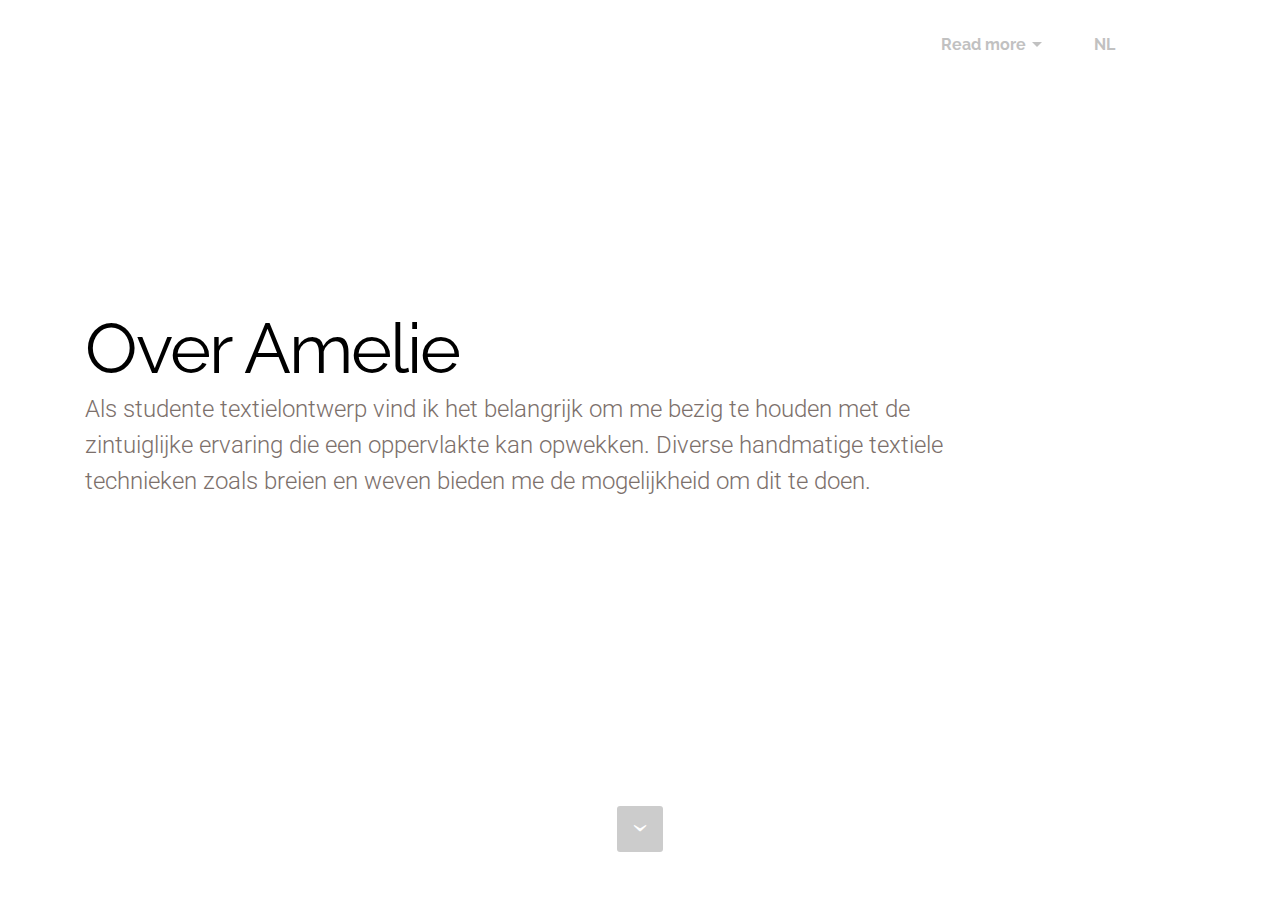
==== About Amelie.html @ ba9b8112 "create github pages" ====
<!DOCTYPE html>
<html>
<head>
  <!-- Site made with Mobirise Website Builder v3.12.1, https://mobirise.com -->
  <meta charset="UTF-8">
  <meta http-equiv="X-UA-Compatible" content="IE=edge">
  <meta name="generator" content="Mobirise v3.12.1, mobirise.com">
  <meta name="viewport" content="width=device-width, initial-scale=1">
  <link rel="shortcut icon" href="assets/images/nieuwe-zeefdr-kopie-wit.svg" type="image/x-icon">
  <meta name="description" content="">
  
  <link rel="stylesheet" href="https://fonts.googleapis.com/css?family=Lora:400,700,400italic,700italic&amp;subset=latin">
  <link rel="stylesheet" href="https://fonts.googleapis.com/css?family=Montserrat:400,700">
  <link rel="stylesheet" href="https://fonts.googleapis.com/css?family=Raleway:100,100i,200,200i,300,300i,400,400i,500,500i,600,600i,700,700i,800,800i,900,900i">
  <link rel="stylesheet" href="assets/bootstrap-material-design-font/css/material.css">
  <link rel="stylesheet" href="assets/tether/tether.min.css">
  <link rel="stylesheet" href="assets/bootstrap/css/bootstrap.min.css">
  <link rel="stylesheet" href="assets/dropdown/css/style.css">
  <link rel="stylesheet" href="assets/theme/css/style.css">
  <link rel="stylesheet" href="assets/mobirise/css/mbr-additional.css" type="text/css">
  
  
  
</head>
<body>

<!-- Google Analytics -->
<script>
  (function(i,s,o,g,r,a,m){i['GoogleAnalyticsObject']=r;i[r]=i[r]||function(){
  (i[r].q=i[r].q||[]).push(arguments)},i[r].l=1*new Date();a=s.createElement(o),
  m=s.getElementsByTagName(o)[0];a.async=1;a.src=g;m.parentNode.insertBefore(a,m)
  })(window,document,'script','https://www.google-analytics.com/analytics.js','ga');

  ga('create', 'UA-100090544-1', 'auto');
  ga('send', 'pageview');

</script>
<!-- /Google Analytics -->


<section id="menu-d">

    <nav class="navbar navbar-dropdown bg-color transparent">
        <div class="container">

            <div class="mbr-table">
                
                <div class="mbr-table-cell">

                    <button class="navbar-toggler pull-xs-right hidden-md-up" type="button" data-toggle="collapse" data-target="#exCollapsingNavbar">
                        <div class="hamburger-icon"></div>
                    </button>

                    <ul class="nav-dropdown collapse pull-xs-right nav navbar-nav navbar-toggleable-sm" id="exCollapsingNavbar"><li class="nav-item dropdown"><a class="nav-link link dropdown-toggle" href="https://mobirise.com/" aria-expanded="false" target="_blank" data-toggle="dropdown-submenu">Read more</a><div class="dropdown-menu"><a class="dropdown-item" href="index.html">Home</a><a class="dropdown-item" href="Over Amelie.html">Over Amelie<br></a><a class="dropdown-item" href="Beeldarchief.html">Beeldarchief<br></a><a class="dropdown-item" href="Borduurwerk.html">Borduurwerk<br></a><a class="dropdown-item" href="Weefsels.html">Weefsels</a><a class="dropdown-item" href="Breistructuren.html">Breistructuren</a><a class="dropdown-item" href="Schapenwol.html">Schapenwol</a><a class="dropdown-item" href="contact">Contact</a></div></li><li class="nav-item"><a class="nav-link link" href="https://amelievdb.github.io/pub" aria-expanded="false" target="_blank">NL</a></li><li class="nav-item"><a class="nav-link link" href="https://mobirise.com/" aria-expanded="false" style="display: inline !important;"></a></li></ul>
                    <button hidden="" class="navbar-toggler navbar-close" type="button" data-toggle="collapse" data-target="#exCollapsingNavbar">
                        <div class="close-icon"></div>
                    </button>

                </div>
            </div>

        </div>
    </nav>

</section>

<section class="engine"><a rel="external" href="https://mobirise.com">Mobirise Web Page Creator</a></section><section class="mbr-section mbr-section-hero mbr-section-full mbr-section-with-arrow mbr-after-navbar" id="header5-1i" style="background-color: rgb(255, 255, 255);">

    

    <div class="mbr-table-cell">

        <div class="container">
            <div class="row">
                <div class="mbr-section col-md-10">

                    <h1 class="mbr-section-title display-1"><span style="font-weight: normal;">Over Amelie</span></h1>
                    <p class="mbr-section-lead lead">Als studente textielontwerp vind ik het belangrijk om me bezig te houden met de zintuiglijke ervaring die een oppervlakte kan opwekken. Diverse handmatige textiele technieken zoals breien en weven bieden me de mogelijkheid om dit te doen.&nbsp;</p>
                    <div class="mbr-section-btn"><a class="btn btn-lg btn-primary" href="https://mobirise.com">DOWNLOAD NOW</a></div>
                </div>
            </div>
        </div>
    </div>

    <div class="mbr-arrow mbr-arrow-floating" aria-hidden="true"><a href="#next"><i class="mbr-arrow-icon"></i></a></div>

</section>


  <script src="assets/web/assets/jquery/jquery.min.js"></script>
  <script src="assets/tether/tether.min.js"></script>
  <script src="assets/bootstrap/js/bootstrap.min.js"></script>
  <script src="assets/smooth-scroll/smooth-scroll.js"></script>
  <script src="assets/dropdown/js/script.min.js"></script>
  <script src="assets/touch-swipe/jquery.touch-swipe.min.js"></script>
  <script src="assets/theme/js/script.js"></script>
  
  
</body>
</html>
---- assets/bootstrap-material-design-font/css/material.css ----
@font-face {
  font-family: 'Material-Design-Icons';
  src: url('../fonts/Material-Design-Icons.eot?3ocs8m');
  src: url('../fonts/Material-Design-Icons.eot?#iefix3ocs8m') format('embedded-opentype'), url('../fonts/Material-Design-Icons.woff?3ocs8m') format('woff'), url('../fonts/Material-Design-Icons.ttf?3ocs8m') format('truetype'), url('../fonts/Material-Design-Icons.svg?3ocs8m#Material-Design-Icons') format('svg');
  font-weight: normal;
  font-style: normal;
}
[class^="mdi-"],
[class*="mdi-"] {
  speak: none;
  display: inline-block;
  font-style: normal;
  font-variant:normal;
  font-weight:normal;
  /*font-size:24px;*/
  line-height:1;
  font-family:'Material-Design-Icons' !important;
  text-rendering: auto;
  
  -webkit-font-smoothing: antialiased;
  -moz-osx-font-smoothing: grayscale;
  -webkit-transform: translate(0, 0);
      -ms-transform: translate(0, 0);
          transform: translate(0, 0);
}
[class^="mdi-"]:before,
[class*="mdi-"]:before {
  display: inline-block;
  speak: none;
  text-decoration: inherit;
}
[class^="mdi-"].pull-left,
[class*="mdi-"].pull-left {
  margin-right: .3em;
}
[class^="mdi-"].pull-right,
[class*="mdi-"].pull-right {
  margin-left: .3em;
}
[class^="mdi-"].mdi-lg:before,
[class*="mdi-"].mdi-lg:before,
[class^="mdi-"].mdi-lg:after,
[class*="mdi-"].mdi-lg:after {
  font-size: 1.33333333em;
  line-height: 0.75em;
  vertical-align: -15%;
}
[class^="mdi-"].mdi-2x:before,
[class*="mdi-"].mdi-2x:before,
[class^="mdi-"].mdi-2x:after,
[class*="mdi-"].mdi-2x:after {
  font-size: 2em;
}
[class^="mdi-"].mdi-3x:before,
[class*="mdi-"].mdi-3x:before,
[class^="mdi-"].mdi-3x:after,
[class*="mdi-"].mdi-3x:after {
  font-size: 3em;
}
[class^="mdi-"].mdi-4x:before,
[class*="mdi-"].mdi-4x:before,
[class^="mdi-"].mdi-4x:after,
[class*="mdi-"].mdi-4x:after {
  font-size: 4em;
}
[class^="mdi-"].mdi-5x:before,
[class*="mdi-"].mdi-5x:before,
[class^="mdi-"].mdi-5x:after,
[class*="mdi-"].mdi-5x:after {
  font-size: 5em;
}
[class^="mdi-device-signal-cellular-"]:after,
[class^="mdi-device-battery-"]:after,
[class^="mdi-device-battery-charging-"]:after,
[class^="mdi-device-signal-cellular-connected-no-internet-"]:after,
[class^="mdi-device-signal-wifi-"]:after,
[class^="mdi-device-signal-wifi-statusbar-not-connected"]:after,
.mdi-device-network-wifi:after {
  opacity: .3;
  position: absolute;
  left: 0;
  top: 0;
  z-index: 1;
  display: inline-block;
  speak: none;
  text-decoration: inherit;
}
[class^="mdi-device-signal-cellular-"]:after {
  content: "\e758";
}
[class^="mdi-device-battery-"]:after {
  content: "\e735";
}
[class^="mdi-device-battery-charging-"]:after {
  content: "\e733";
}
[class^="mdi-device-signal-cellular-connected-no-internet-"]:after {
  content: "\e75d";
}
[class^="mdi-device-signal-wifi-"]:after,
.mdi-device-network-wifi:after {
  content: "\e765";
}
[class^="mdi-device-signal-wifi-statusbasr-not-connected"]:after {
  content: "\e8f7";
}
.mdi-device-signal-cellular-off:after,
.mdi-device-signal-cellular-null:after,
.mdi-device-signal-cellular-no-sim:after,
.mdi-device-signal-wifi-off:after,
.mdi-device-signal-wifi-4-bar:after,
.mdi-device-signal-cellular-4-bar:after,
.mdi-device-battery-alert:after,
.mdi-device-signal-cellular-connected-no-internet-4-bar:after,
.mdi-device-battery-std:after,
.mdi-device-battery-full .mdi-device-battery-unknown:after {
  content: "";
}
.mdi-fw {
  width: 1.28571429em;
  text-align: center;
}
.mdi-ul {
  padding-left: 0;
  margin-left: 2.14285714em;
  list-style-type: none;
}
.mdi-ul > li {
  position: relative;
}
.mdi-li {
  position: absolute;
  left: -2.14285714em;
  width: 2.14285714em;
  top: 0.14285714em;
  text-align: center;
}
.mdi-li.mdi-lg {
  left: -1.85714286em;
}
.mdi-border {
  padding: .2em .25em .15em;
  border: solid 0.08em #eeeeee;
  border-radius: .1em;
}
.mdi-spin {
  -webkit-animation: mdi-spin 2s infinite linear;
  animation: mdi-spin 2s infinite linear;
  -webkit-transform-origin: 50% 50%;
  -ms-transform-origin: 50% 50%;
      transform-origin: 50% 50%;
}
.mdi-pulse {
  -webkit-animation: mdi-spin 1s steps(8) infinite;
  animation: mdi-spin 1s steps(8) infinite;
  -webkit-transform-origin: 50% 50%;
  -ms-transform-origin: 50% 50%;
      transform-origin: 50% 50%;
}
@-webkit-keyframes mdi-spin {
  0% {
    -webkit-transform: rotate(0deg);
    transform: rotate(0deg);
  }
  100% {
    -webkit-transform: rotate(359deg);
    transform: rotate(359deg);
  }
}
@keyframes mdi-spin {
  0% {
    -webkit-transform: rotate(0deg);
    transform: rotate(0deg);
  }
  100% {
    -webkit-transform: rotate(359deg);
    transform: rotate(359deg);
  }
}
.mdi-rotate-90 {
  filter: progid:DXImageTransform.Microsoft.BasicImage(rotation=1);
  -webkit-transform: rotate(90deg);
  -ms-transform: rotate(90deg);
  transform: rotate(90deg);
}
.mdi-rotate-180 {
  filter: progid:DXImageTransform.Microsoft.BasicImage(rotation=2);
  -webkit-transform: rotate(180deg);
  -ms-transform: rotate(180deg);
  transform: rotate(180deg);
}
.mdi-rotate-270 {
  filter: progid:DXImageTransform.Microsoft.BasicImage(rotation=3);
  -webkit-transform: rotate(270deg);
  -ms-transform: rotate(270deg);
  transform: rotate(270deg);
}
.mdi-flip-horizontal {
  filter: progid:DXImageTransform.Microsoft.BasicImage(rotation=0, mirror=1);
  -webkit-transform: scale(-1, 1);
  -ms-transform: scale(-1, 1);
  transform: scale(-1, 1);
}
.mdi-flip-vertical {
  filter: progid:DXImageTransform.Microsoft.BasicImage(rotation=2, mirror=1);
  -webkit-transform: scale(1, -1);
  -ms-transform: scale(1, -1);
  transform: scale(1, -1);
}
:root .mdi-rotate-90,
:root .mdi-rotate-180,
:root .mdi-rotate-270,
:root .mdi-flip-horizontal,
:root .mdi-flip-vertical {
  -webkit-filter: none;
          filter: none;
}
.mdi-stack {
  position: relative;
  display: inline-block;
  width: 2em;
  height: 2em;
  line-height: 2em;
  vertical-align: middle;
}
.mdi-stack-1x,
.mdi-stack-2x {
  position: absolute;
  left: 0;
  width: 100%;
  text-align: center;
}
.mdi-stack-1x {
  line-height: inherit;
}
.mdi-stack-2x {
  font-size: 2em;
}
.mdi-inverse {
  color: #ffffff;
}
/* Start Icons */
.mdi-action-3d-rotation:before {
  content: "\e600";
}
.mdi-action-accessibility:before {
  content: "\e601";
}
.mdi-action-account-balance-wallet:before {
  content: "\e602";
}
.mdi-action-account-balance:before {
  content: "\e603";
}
.mdi-action-account-box:before {
  content: "\e604";
}
.mdi-action-account-child:before {
  content: "\e605";
}
.mdi-action-account-circle:before {
  content: "\e606";
}
.mdi-action-add-shopping-cart:before {
  content: "\e607";
}
.mdi-action-alarm-add:before {
  content: "\e608";
}
.mdi-action-alarm-off:before {
  content: "\e609";
}
.mdi-action-alarm-on:before {
  content: "\e60a";
}
.mdi-action-alarm:before {
  content: "\e60b";
}
.mdi-action-android:before {
  content: "\e60c";
}
.mdi-action-announcement:before {
  content: "\e60d";
}
.mdi-action-aspect-ratio:before {
  content: "\e60e";
}
.mdi-action-assessment:before {
  content: "\e60f";
}
.mdi-action-assignment-ind:before {
  content: "\e610";
}
.mdi-action-assignment-late:before {
  content: "\e611";
}
.mdi-action-assignment-return:before {
  content: "\e612";
}
.mdi-action-assignment-returned:before {
  content: "\e613";
}
.mdi-action-assignment-turned-in:before {
  content: "\e614";
}
.mdi-action-assignment:before {
  content: "\e615";
}
.mdi-action-autorenew:before {
  content: "\e616";
}
.mdi-action-backup:before {
  content: "\e617";
}
.mdi-action-book:before {
  content: "\e618";
}
.mdi-action-bookmark-outline:before {
  content: "\e619";
}
.mdi-action-bookmark:before {
  content: "\e61a";
}
.mdi-action-bug-report:before {
  content: "\e61b";
}
.mdi-action-cached:before {
  content: "\e61c";
}
.mdi-action-check-circle:before {
  content: "\e61d";
}
.mdi-action-class:before {
  content: "\e61e";
}
.mdi-action-credit-card:before {
  content: "\e61f";
}
.mdi-action-dashboard:before {
  content: "\e620";
}
.mdi-action-delete:before {
  content: "\e621";
}
.mdi-action-description:before {
  content: "\e622";
}
.mdi-action-dns:before {
  content: "\e623";
}
.mdi-action-done-all:before {
  content: "\e624";
}
.mdi-action-done:before {
  content: "\e625";
}
.mdi-action-event:before {
  content: "\e626";
}
.mdi-action-exit-to-app:before {
  content: "\e627";
}
.mdi-action-explore:before {
  content: "\e628";
}
.mdi-action-extension:before {
  content: "\e629";
}
.mdi-action-face-unlock:before {
  content: "\e62a";
}
.mdi-action-favorite-outline:before {
  content: "\e62b";
}
.mdi-action-favorite:before {
  content: "\e62c";
}
.mdi-action-find-in-page:before {
  content: "\e62d";
}
.mdi-action-find-replace:before {
  content: "\e62e";
}
.mdi-action-flip-to-back:before {
  content: "\e62f";
}
.mdi-action-flip-to-front:before {
  content: "\e630";
}
.mdi-action-get-app:before {
  content: "\e631";
}
.mdi-action-grade:before {
  content: "\e632";
}
.mdi-action-group-work:before {
  content: "\e633";
}
.mdi-action-help:before {
  content: "\e634";
}
.mdi-action-highlight-remove:before {
  content: "\e635";
}
.mdi-action-history:before {
  content: "\e636";
}
.mdi-action-home:before {
  content: "\e637";
}
.mdi-action-https:before {
  content: "\e638";
}
.mdi-action-info-outline:before {
  content: "\e639";
}
.mdi-action-info:before {
  content: "\e63a";
}
.mdi-action-input:before {
  content: "\e63b";
}
.mdi-action-invert-colors:before {
  content: "\e63c";
}
.mdi-action-label-outline:before {
  content: "\e63d";
}
.mdi-action-label:before {
  content: "\e63e";
}
.mdi-action-language:before {
  content: "\e63f";
}
.mdi-action-launch:before {
  content: "\e640";
}
.mdi-action-list:before {
  content: "\e641";
}
.mdi-action-lock-open:before {
  content: "\e642";
}
.mdi-action-lock-outline:before {
  content: "\e643";
}
.mdi-action-lock:before {
  content: "\e644";
}
.mdi-action-loyalty:before {
  content: "\e645";
}
.mdi-action-markunread-mailbox:before {
  content: "\e646";
}
.mdi-action-note-add:before {
  content: "\e647";
}
.mdi-action-open-in-browser:before {
  content: "\e648";
}
.mdi-action-open-in-new:before {
  content: "\e649";
}
.mdi-action-open-with:before {
  content: "\e64a";
}
.mdi-action-pageview:before {
  content: "\e64b";
}
.mdi-action-payment:before {
  content: "\e64c";
}
.mdi-action-perm-camera-mic:before {
  content: "\e64d";
}
.mdi-action-perm-contact-cal:before {
  content: "\e64e";
}
.mdi-action-perm-data-setting:before {
  content: "\e64f";
}
.mdi-action-perm-device-info:before {
  content: "\e650";
}
.mdi-action-perm-identity:before {
  content: "\e651";
}
.mdi-action-perm-media:before {
  content: "\e652";
}
.mdi-action-perm-phone-msg:before {
  content: "\e653";
}
.mdi-action-perm-scan-wifi:before {
  content: "\e654";
}
.mdi-action-picture-in-picture:before {
  content: "\e655";
}
.mdi-action-polymer:before {
  content: "\e656";
}
.mdi-action-print:before {
  content: "\e657";
}
.mdi-action-query-builder:before {
  content: "\e658";
}
.mdi-action-question-answer:before {
  content: "\e659";
}
.mdi-action-receipt:before {
  content: "\e65a";
}
.mdi-action-redeem:before {
  content: "\e65b";
}
.mdi-action-reorder:before {
  content: "\e65c";
}
.mdi-action-report-problem:before {
  content: "\e65d";
}
.mdi-action-restore:before {
  content: "\e65e";
}
.mdi-action-room:before {
  content: "\e65f";
}
.mdi-action-schedule:before {
  content: "\e660";
}
.mdi-action-search:before {
  content: "\e661";
}
.mdi-action-settings-applications:before {
  content: "\e662";
}
.mdi-action-settings-backup-restore:before {
  content: "\e663";
}
.mdi-action-settings-bluetooth:before {
  content: "\e664";
}
.mdi-action-settings-cell:before {
  content: "\e665";
}
.mdi-action-settings-display:before {
  content: "\e666";
}
.mdi-action-settings-ethernet:before {
  content: "\e667";
}
.mdi-action-settings-input-antenna:before {
  content: "\e668";
}
.mdi-action-settings-input-component:before {
  content: "\e669";
}
.mdi-action-settings-input-composite:before {
  content: "\e66a";
}
.mdi-action-settings-input-hdmi:before {
  content: "\e66b";
}
.mdi-action-settings-input-svideo:before {
  content: "\e66c";
}
.mdi-action-settings-overscan:before {
  content: "\e66d";
}
.mdi-action-settings-phone:before {
  content: "\e66e";
}
.mdi-action-settings-power:before {
  content: "\e66f";
}
.mdi-action-settings-remote:before {
  content: "\e670";
}
.mdi-action-settings-voice:before {
  content: "\e671";
}
.mdi-action-settings:before {
  content: "\e672";
}
.mdi-action-shop-two:before {
  content: "\e673";
}
.mdi-action-shop:before {
  content: "\e674";
}
.mdi-action-shopping-basket:before {
  content: "\e675";
}
.mdi-action-shopping-cart:before {
  content: "\e676";
}
.mdi-action-speaker-notes:before {
  content: "\e677";
}
.mdi-action-spellcheck:before {
  content: "\e678";
}
.mdi-action-star-rate:before {
  content: "\e679";
}
.mdi-action-stars:before {
  content: "\e67a";
}
.mdi-action-store:before {
  content: "\e67b";
}
.mdi-action-subject:before {
  content: "\e67c";
}
.mdi-action-supervisor-account:before {
  content: "\e67d";
}
.mdi-action-swap-horiz:before {
  content: "\e67e";
}
.mdi-action-swap-vert-circle:before {
  content: "\e67f";
}
.mdi-action-swap-vert:before {
  content: "\e680";
}
.mdi-action-system-update-tv:before {
  content: "\e681";
}
.mdi-action-tab-unselected:before {
  content: "\e682";
}
.mdi-action-tab:before {
  content: "\e683";
}
.mdi-action-theaters:before {
  content: "\e684";
}
.mdi-action-thumb-down:before {
  content: "\e685";
}
.mdi-action-thumb-up:before {
  content: "\e686";
}
.mdi-action-thumbs-up-down:before {
  content: "\e687";
}
.mdi-action-toc:before {
  content: "\e688";
}
.mdi-action-today:before {
  content: "\e689";
}
.mdi-action-track-changes:before {
  content: "\e68a";
}
.mdi-action-translate:before {
  content: "\e68b";
}
.mdi-action-trending-down:before {
  content: "\e68c";
}
.mdi-action-trending-neutral:before {
  content: "\e68d";
}
.mdi-action-trending-up:before {
  content: "\e68e";
}
.mdi-action-turned-in-not:before {
  content: "\e68f";
}
.mdi-action-turned-in:before {
  content: "\e690";
}
.mdi-action-verified-user:before {
  content: "\e691";
}
.mdi-action-view-agenda:before {
  content: "\e692";
}
.mdi-action-view-array:before {
  content: "\e693";
}
.mdi-action-view-carousel:before {
  content: "\e694";
}
.mdi-action-view-column:before {
  content: "\e695";
}
.mdi-action-view-day:before {
  content: "\e696";
}
.mdi-action-view-headline:before {
  content: "\e697";
}
.mdi-action-view-list:before {
  content: "\e698";
}
.mdi-action-view-module:before {
  content: "\e699";
}
.mdi-action-view-quilt:before {
  content: "\e69a";
}
.mdi-action-view-stream:before {
  content: "\e69b";
}
.mdi-action-view-week:before {
  content: "\e69c";
}
.mdi-action-visibility-off:before {
  content: "\e69d";
}
.mdi-action-visibility:before {
  content: "\e69e";
}
.mdi-action-wallet-giftcard:before {
  content: "\e69f";
}
.mdi-action-wallet-membership:before {
  content: "\e6a0";
}
.mdi-action-wallet-travel:before {
  content: "\e6a1";
}
.mdi-action-work:before {
  content: "\e6a2";
}
.mdi-alert-error:before {
  content: "\e6a3";
}
.mdi-alert-warning:before {
  content: "\e6a4";
}
.mdi-av-album:before {
  content: "\e6a5";
}
.mdi-av-closed-caption:before {
  content: "\e6a6";
}
.mdi-av-equalizer:before {
  content: "\e6a7";
}
.mdi-av-explicit:before {
  content: "\e6a8";
}
.mdi-av-fast-forward:before {
  content: "\e6a9";
}
.mdi-av-fast-rewind:before {
  content: "\e6aa";
}
.mdi-av-games:before {
  content: "\e6ab";
}
.mdi-av-hearing:before {
  content: "\e6ac";
}
.mdi-av-high-quality:before {
  content: "\e6ad";
}
.mdi-av-loop:before {
  content: "\e6ae";
}
.mdi-av-mic-none:before {
  content: "\e6af";
}
.mdi-av-mic-off:before {
  content: "\e6b0";
}
.mdi-av-mic:before {
  content: "\e6b1";
}
.mdi-av-movie:before {
  content: "\e6b2";
}
.mdi-av-my-library-add:before {
  content: "\e6b3";
}
.mdi-av-my-library-books:before {
  content: "\e6b4";
}
.mdi-av-my-library-music:before {
  content: "\e6b5";
}
.mdi-av-new-releases:before {
  content: "\e6b6";
}
.mdi-av-not-interested:before {
  content: "\e6b7";
}
.mdi-av-pause-circle-fill:before {
  content: "\e6b8";
}
.mdi-av-pause-circle-outline:before {
  content: "\e6b9";
}
.mdi-av-pause:before {
  content: "\e6ba";
}
.mdi-av-play-arrow:before {
  content: "\e6bb";
}
.mdi-av-play-circle-fill:before {
  content: "\e6bc";
}
.mdi-av-play-circle-outline:before {
  content: "\e6bd";
}
.mdi-av-play-shopping-bag:before {
  content: "\e6be";
}
.mdi-av-playlist-add:before {
  content: "\e6bf";
}
.mdi-av-queue-music:before {
  content: "\e6c0";
}
.mdi-av-queue:before {
  content: "\e6c1";
}
.mdi-av-radio:before {
  content: "\e6c2";
}
.mdi-av-recent-actors:before {
  content: "\e6c3";
}
.mdi-av-repeat-one:before {
  content: "\e6c4";
}
.mdi-av-repeat:before {
  content: "\e6c5";
}
.mdi-av-replay:before {
  content: "\e6c6";
}
.mdi-av-shuffle:before {
  content: "\e6c7";
}
.mdi-av-skip-next:before {
  content: "\e6c8";
}
.mdi-av-skip-previous:before {
  content: "\e6c9";
}
.mdi-av-snooze:before {
  content: "\e6ca";
}
.mdi-av-stop:before {
  content: "\e6cb";
}
.mdi-av-subtitles:before {
  content: "\e6cc";
}
.mdi-av-surround-sound:before {
  content: "\e6cd";
}
.mdi-av-timer:before {
  content: "\e6ce";
}
.mdi-av-video-collection:before {
  content: "\e6cf";
}
.mdi-av-videocam-off:before {
  content: "\e6d0";
}
.mdi-av-videocam:before {
  content: "\e6d1";
}
.mdi-av-volume-down:before {
  content: "\e6d2";
}
.mdi-av-volume-mute:before {
  content: "\e6d3";
}
.mdi-av-volume-off:before {
  content: "\e6d4";
}
.mdi-av-volume-up:before {
  content: "\e6d5";
}
.mdi-av-web:before {
  content: "\e6d6";
}
.mdi-communication-business:before {
  content: "\e6d7";
}
.mdi-communication-call-end:before {
  content: "\e6d8";
}
.mdi-communication-call-made:before {
  content: "\e6d9";
}
.mdi-communication-call-merge:before {
  content: "\e6da";
}
.mdi-communication-call-missed:before {
  content: "\e6db";
}
.mdi-communication-call-received:before {
  content: "\e6dc";
}
.mdi-communication-call-split:before {
  content: "\e6dd";
}
.mdi-communication-call:before {
  content: "\e6de";
}
.mdi-communication-chat:before {
  content: "\e6df";
}
.mdi-communication-clear-all:before {
  content: "\e6e0";
}
.mdi-communication-comment:before {
  content: "\e6e1";
}
.mdi-communication-contacts:before {
  content: "\e6e2";
}
.mdi-communication-dialer-sip:before {
  content: "\e6e3";
}
.mdi-communication-dialpad:before {
  content: "\e6e4";
}
.mdi-communication-dnd-on:before {
  content: "\e6e5";
}
.mdi-communication-email:before {
  content: "\e6e6";
}
.mdi-communication-forum:before {
  content: "\e6e7";
}
.mdi-communication-import-export:before {
  content: "\e6e8";
}
.mdi-communication-invert-colors-off:before {
  content: "\e6e9";
}
.mdi-communication-invert-colors-on:before {
  content: "\e6ea";
}
.mdi-communication-live-help:before {
  content: "\e6eb";
}
.mdi-communication-location-off:before {
  content: "\e6ec";
}
.mdi-communication-location-on:before {
  content: "\e6ed";
}
.mdi-communication-message:before {
  content: "\e6ee";
}
.mdi-communication-messenger:before {
  content: "\e6ef";
}
.mdi-communication-no-sim:before {
  content: "\e6f0";
}
.mdi-communication-phone:before {
  content: "\e6f1";
}
.mdi-communication-portable-wifi-off:before {
  content: "\e6f2";
}
.mdi-communication-quick-contacts-dialer:before {
  content: "\e6f3";
}
.mdi-communication-quick-contacts-mail:before {
  content: "\e6f4";
}
.mdi-communication-ring-volume:before {
  content: "\e6f5";
}
.mdi-communication-stay-current-landscape:before {
  content: "\e6f6";
}
.mdi-communication-stay-current-portrait:before {
  content: "\e6f7";
}
.mdi-communication-stay-primary-landscape:before {
  content: "\e6f8";
}
.mdi-communication-stay-primary-portrait:before {
  content: "\e6f9";
}
.mdi-communication-swap-calls:before {
  content: "\e6fa";
}
.mdi-communication-textsms:before {
  content: "\e6fb";
}
.mdi-communication-voicemail:before {
  content: "\e6fc";
}
.mdi-communication-vpn-key:before {
  content: "\e6fd";
}
.mdi-content-add-box:before {
  content: "\e6fe";
}
.mdi-content-add-circle-outline:before {
  content: "\e6ff";
}
.mdi-content-add-circle:before {
  content: "\e700";
}
.mdi-content-add:before {
  content: "\e701";
}
.mdi-content-archive:before {
  content: "\e702";
}
.mdi-content-backspace:before {
  content: "\e703";
}
.mdi-content-block:before {
  content: "\e704";
}
.mdi-content-clear:before {
  content: "\e705";
}
.mdi-content-content-copy:before {
  content: "\e706";
}
.mdi-content-content-cut:before {
  content: "\e707";
}
.mdi-content-content-paste:before {
  content: "\e708";
}
.mdi-content-create:before {
  content: "\e709";
}
.mdi-content-drafts:before {
  content: "\e70a";
}
.mdi-content-filter-list:before {
  content: "\e70b";
}
.mdi-content-flag:before {
  content: "\e70c";
}
.mdi-content-forward:before {
  content: "\e70d";
}
.mdi-content-gesture:before {
  content: "\e70e";
}
.mdi-content-inbox:before {
  content: "\e70f";
}
.mdi-content-link:before {
  content: "\e710";
}
.mdi-content-mail:before {
  content: "\e711";
}
.mdi-content-markunread:before {
  content: "\e712";
}
.mdi-content-redo:before {
  content: "\e713";
}
.mdi-content-remove-circle-outline:before {
  content: "\e714";
}
.mdi-content-remove-circle:before {
  content: "\e715";
}
.mdi-content-remove:before {
  content: "\e716";
}
.mdi-content-reply-all:before {
  content: "\e717";
}
.mdi-content-reply:before {
  content: "\e718";
}
.mdi-content-report:before {
  content: "\e719";
}
.mdi-content-save:before {
  content: "\e71a";
}
.mdi-content-select-all:before {
  content: "\e71b";
}
.mdi-content-send:before {
  content: "\e71c";
}
.mdi-content-sort:before {
  content: "\e71d";
}
.mdi-content-text-format:before {
  content: "\e71e";
}
.mdi-content-undo:before {
  content: "\e71f";
}
.mdi-editor-attach-file:before {
  content: "\e776";
}
.mdi-editor-attach-money:before {
  content: "\e777";
}
.mdi-editor-border-all:before {
  content: "\e778";
}
.mdi-editor-border-bottom:before {
  content: "\e779";
}
.mdi-editor-border-clear:before {
  content: "\e77a";
}
.mdi-editor-border-color:before {
  content: "\e77b";
}
.mdi-editor-border-horizontal:before {
  content: "\e77c";
}
.mdi-editor-border-inner:before {
  content: "\e77d";
}
.mdi-editor-border-left:before {
  content: "\e77e";
}
.mdi-editor-border-outer:before {
  content: "\e77f";
}
.mdi-editor-border-right:before {
  content: "\e780";
}
.mdi-editor-border-style:before {
  content: "\e781";
}
.mdi-editor-border-top:before {
  content: "\e782";
}
.mdi-editor-border-vertical:before {
  content: "\e783";
}
.mdi-editor-format-align-center:before {
  content: "\e784";
}
.mdi-editor-format-align-justify:before {
  content: "\e785";
}
.mdi-editor-format-align-left:before {
  content: "\e786";
}
.mdi-editor-format-align-right:before {
  content: "\e787";
}
.mdi-editor-format-bold:before {
  content: "\e788";
}
.mdi-editor-format-clear:before {
  content: "\e789";
}
.mdi-editor-format-color-fill:before {
  content: "\e78a";
}
.mdi-editor-format-color-reset:before {
  content: "\e78b";
}
.mdi-editor-format-color-text:before {
  content: "\e78c";
}
.mdi-editor-format-indent-decrease:before {
  content: "\e78d";
}
.mdi-editor-format-indent-increase:before {
  content: "\e78e";
}
.mdi-editor-format-italic:before {
  content: "\e78f";
}
.mdi-editor-format-line-spacing:before {
  content: "\e790";
}
.mdi-editor-format-list-bulleted:before {
  content: "\e791";
}
.mdi-editor-format-list-numbered:before {
  content: "\e792";
}
.mdi-editor-format-paint:before {
  content: "\e793";
}
.mdi-editor-format-quote:before {
  content: "\e794";
}
.mdi-editor-format-size:before {
  content: "\e795";
}
.mdi-editor-format-strikethrough:before {
  content: "\e796";
}
.mdi-editor-format-textdirection-l-to-r:before {
  content: "\e797";
}
.mdi-editor-format-textdirection-r-to-l:before {
  content: "\e798";
}
.mdi-editor-format-underline:before {
  content: "\e799";
}
.mdi-editor-functions:before {
  content: "\e79a";
}
.mdi-editor-insert-chart:before {
  content: "\e79b";
}
.mdi-editor-insert-comment:before {
  content: "\e79c";
}
.mdi-editor-insert-drive-file:before {
  content: "\e79d";
}
.mdi-editor-insert-emoticon:before {
  content: "\e79e";
}
.mdi-editor-insert-invitation:before {
  content: "\e79f";
}
.mdi-editor-insert-link:before {
  content: "\e7a0";
}
.mdi-editor-insert-photo:before {
  content: "\e7a1";
}
.mdi-editor-merge-type:before {
  content: "\e7a2";
}
.mdi-editor-mode-comment:before {
  content: "\e7a3";
}
.mdi-editor-mode-edit:before {
  content: "\e7a4";
}
.mdi-editor-publish:before {
  content: "\e7a5";
}
.mdi-editor-vertical-align-bottom:before {
  content: "\e7a6";
}
.mdi-editor-vertical-align-center:before {
  content: "\e7a7";
}
.mdi-editor-vertical-align-top:before {
  content: "\e7a8";
}
.mdi-editor-wrap-text:before {
  content: "\e7a9";
}
.mdi-file-attachment:before {
  content: "\e7aa";
}
.mdi-file-cloud-circle:before {
  content: "\e7ab";
}
.mdi-file-cloud-done:before {
  content: "\e7ac";
}
.mdi-file-cloud-download:before {
  content: "\e7ad";
}
.mdi-file-cloud-off:before {
  content: "\e7ae";
}
.mdi-file-cloud-queue:before {
  content: "\e7af";
}
.mdi-file-cloud-upload:before {
  content: "\e7b0";
}
.mdi-file-cloud:before {
  content: "\e7b1";
}
.mdi-file-file-download:before {
  content: "\e7b2";
}
.mdi-file-file-upload:before {
  content: "\e7b3";
}
.mdi-file-folder-open:before {
  content: "\e7b4";
}
.mdi-file-folder-shared:before {
  content: "\e7b5";
}
.mdi-file-folder:before {
  content: "\e7b6";
}
.mdi-device-access-alarm:before {
  content: "\e720";
}
.mdi-device-access-alarms:before {
  content: "\e721";
}
.mdi-device-access-time:before {
  content: "\e722";
}
.mdi-device-add-alarm:before {
  content: "\e723";
}
.mdi-device-airplanemode-off:before {
  content: "\e724";
}
.mdi-device-airplanemode-on:before {
  content: "\e725";
}
.mdi-device-battery-20:before {
  content: "\e726";
}
.mdi-device-battery-30:before {
  content: "\e727";
}
.mdi-device-battery-50:before {
  content: "\e728";
}
.mdi-device-battery-60:before {
  content: "\e729";
}
.mdi-device-battery-80:before {
  content: "\e72a";
}
.mdi-device-battery-90:before {
  content: "\e72b";
}
.mdi-device-battery-alert:before {
  content: "\e72c";
}
.mdi-device-battery-charging-20:before {
  content: "\e72d";
}
.mdi-device-battery-charging-30:before {
  content: "\e72e";
}
.mdi-device-battery-charging-50:before {
  content: "\e72f";
}
.mdi-device-battery-charging-60:before {
  content: "\e730";
}
.mdi-device-battery-charging-80:before {
  content: "\e731";
}
.mdi-device-battery-charging-90:before {
  content: "\e732";
}
.mdi-device-battery-charging-full:before {
  content: "\e733";
}
.mdi-device-battery-full:before {
  content: "\e734";
}
.mdi-device-battery-std:before {
  content: "\e735";
}
.mdi-device-battery-unknown:before {
  content: "\e736";
}
.mdi-device-bluetooth-connected:before {
  content: "\e737";
}
.mdi-device-bluetooth-disabled:before {
  content: "\e738";
}
.mdi-device-bluetooth-searching:before {
  content: "\e739";
}
.mdi-device-bluetooth:before {
  content: "\e73a";
}
.mdi-device-brightness-auto:before {
  content: "\e73b";
}
.mdi-device-brightness-high:before {
  content: "\e73c";
}
.mdi-device-brightness-low:before {
  content: "\e73d";
}
.mdi-device-brightness-medium:before {
  content: "\e73e";
}
.mdi-device-data-usage:before {
  content: "\e73f";
}
.mdi-device-developer-mode:before {
  content: "\e740";
}
.mdi-device-devices:before {
  content: "\e741";
}
.mdi-device-dvr:before {
  content: "\e742";
}
.mdi-device-gps-fixed:before {
  content: "\e743";
}
.mdi-device-gps-not-fixed:before {
  content: "\e744";
}
.mdi-device-gps-off:before {
  content: "\e745";
}
.mdi-device-location-disabled:before {
  content: "\e746";
}
.mdi-device-location-searching:before {
  content: "\e747";
}
.mdi-device-multitrack-audio:before {
  content: "\e748";
}
.mdi-device-network-cell:before {
  content: "\e749";
}
.mdi-device-network-wifi:before {
  content: "\e74a";
}
.mdi-device-nfc:before {
  content: "\e74b";
}
.mdi-device-now-wallpaper:before {
  content: "\e74c";
}
.mdi-device-now-widgets:before {
  content: "\e74d";
}
.mdi-device-screen-lock-landscape:before {
  content: "\e74e";
}
.mdi-device-screen-lock-portrait:before {
  content: "\e74f";
}
.mdi-device-screen-lock-rotation:before {
  content: "\e750";
}
.mdi-device-screen-rotation:before {
  content: "\e751";
}
.mdi-device-sd-storage:before {
  content: "\e752";
}
.mdi-device-settings-system-daydream:before {
  content: "\e753";
}
.mdi-device-signal-cellular-0-bar:before {
  content: "\e754";
}
.mdi-device-signal-cellular-1-bar:before {
  content: "\e755";
}
.mdi-device-signal-cellular-2-bar:before {
  content: "\e756";
}
.mdi-device-signal-cellular-3-bar:before {
  content: "\e757";
}
.mdi-device-signal-cellular-4-bar:before {
  content: "\e758";
}
.mdi-signal-wifi-statusbar-connected-no-internet-after:before {
  content: "\e8f6";
}
.mdi-device-signal-cellular-connected-no-internet-0-bar:before {
  content: "\e759";
}
.mdi-device-signal-cellular-connected-no-internet-1-bar:before {
  content: "\e75a";
}
.mdi-device-signal-cellular-connected-no-internet-2-bar:before {
  content: "\e75b";
}
.mdi-device-signal-cellular-connected-no-internet-3-bar:before {
  content: "\e75c";
}
.mdi-device-signal-cellular-connected-no-internet-4-bar:before {
  content: "\e75d";
}
.mdi-device-signal-cellular-no-sim:before {
  content: "\e75e";
}
.mdi-device-signal-cellular-null:before {
  content: "\e75f";
}
.mdi-device-signal-cellular-off:before {
  content: "\e760";
}
.mdi-device-signal-wifi-0-bar:before {
  content: "\e761";
}
.mdi-device-signal-wifi-1-bar:before {
  content: "\e762";
}
.mdi-device-signal-wifi-2-bar:before {
  content: "\e763";
}
.mdi-device-signal-wifi-3-bar:before {
  content: "\e764";
}
.mdi-device-signal-wifi-4-bar:before {
  content: "\e765";
}
.mdi-device-signal-wifi-off:before {
  content: "\e766";
}
.mdi-device-signal-wifi-statusbar-1-bar:before {
  content: "\e767";
}
.mdi-device-signal-wifi-statusbar-2-bar:before {
  content: "\e768";
}
.mdi-device-signal-wifi-statusbar-3-bar:before {
  content: "\e769";
}
.mdi-device-signal-wifi-statusbar-4-bar:before {
  content: "\e76a";
}
.mdi-device-signal-wifi-statusbar-connected-no-internet-:before {
  content: "\e76b";
}
.mdi-device-signal-wifi-statusbar-connected-no-internet:before {
  content: "\e76f";
}
.mdi-device-signal-wifi-statusbar-connected-no-internet-2:before {
  content: "\e76c";
}
.mdi-device-signal-wifi-statusbar-connected-no-internet-3:before {
  content: "\e76d";
}
.mdi-device-signal-wifi-statusbar-connected-no-internet-4:before {
  content: "\e76e";
}
.mdi-signal-wifi-statusbar-not-connected-after:before {
  content: "\e8f7";
}
.mdi-device-signal-wifi-statusbar-not-connected:before {
  content: "\e770";
}
.mdi-device-signal-wifi-statusbar-null:before {
  content: "\e771";
}
.mdi-device-storage:before {
  content: "\e772";
}
.mdi-device-usb:before {
  content: "\e773";
}
.mdi-device-wifi-lock:before {
  content: "\e774";
}
.mdi-device-wifi-tethering:before {
  content: "\e775";
}
.mdi-hardware-cast-connected:before {
  content: "\e7b7";
}
.mdi-hardware-cast:before {
  content: "\e7b8";
}
.mdi-hardware-computer:before {
  content: "\e7b9";
}
.mdi-hardware-desktop-mac:before {
  content: "\e7ba";
}
.mdi-hardware-desktop-windows:before {
  content: "\e7bb";
}
.mdi-hardware-dock:before {
  content: "\e7bc";
}
.mdi-hardware-gamepad:before {
  content: "\e7bd";
}
.mdi-hardware-headset-mic:before {
  content: "\e7be";
}
.mdi-hardware-headset:before {
  content: "\e7bf";
}
.mdi-hardware-keyboard-alt:before {
  content: "\e7c0";
}
.mdi-hardware-keyboard-arrow-down:before {
  content: "\e7c1";
}
.mdi-hardware-keyboard-arrow-left:before {
  content: "\e7c2";
}
.mdi-hardware-keyboard-arrow-right:before {
  content: "\e7c3";
}
.mdi-hardware-keyboard-arrow-up:before {
  content: "\e7c4";
}
.mdi-hardware-keyboard-backspace:before {
  content: "\e7c5";
}
.mdi-hardware-keyboard-capslock:before {
  content: "\e7c6";
}
.mdi-hardware-keyboard-control:before {
  content: "\e7c7";
}
.mdi-hardware-keyboard-hide:before {
  content: "\e7c8";
}
.mdi-hardware-keyboard-return:before {
  content: "\e7c9";
}
.mdi-hardware-keyboard-tab:before {
  content: "\e7ca";
}
.mdi-hardware-keyboard-voice:before {
  content: "\e7cb";
}
.mdi-hardware-keyboard:before {
  content: "\e7cc";
}
.mdi-hardware-laptop-chromebook:before {
  content: "\e7cd";
}
.mdi-hardware-laptop-mac:before {
  content: "\e7ce";
}
.mdi-hardware-laptop-windows:before {
  content: "\e7cf";
}
.mdi-hardware-laptop:before {
  content: "\e7d0";
}
.mdi-hardware-memory:before {
  content: "\e7d1";
}
.mdi-hardware-mouse:before {
  content: "\e7d2";
}
.mdi-hardware-phone-android:before {
  content: "\e7d3";
}
.mdi-hardware-phone-iphone:before {
  content: "\e7d4";
}
.mdi-hardware-phonelink-off:before {
  content: "\e7d5";
}
.mdi-hardware-phonelink:before {
  content: "\e7d6";
}
.mdi-hardware-security:before {
  content: "\e7d7";
}
.mdi-hardware-sim-card:before {
  content: "\e7d8";
}
.mdi-hardware-smartphone:before {
  content: "\e7d9";
}
.mdi-hardware-speaker:before {
  content: "\e7da";
}
.mdi-hardware-tablet-android:before {
  content: "\e7db";
}
.mdi-hardware-tablet-mac:before {
  content: "\e7dc";
}
.mdi-hardware-tablet:before {
  content: "\e7dd";
}
.mdi-hardware-tv:before {
  content: "\e7de";
}
.mdi-hardware-watch:before {
  content: "\e7df";
}
.mdi-image-add-to-photos:before {
  content: "\e7e0";
}
.mdi-image-adjust:before {
  content: "\e7e1";
}
.mdi-image-assistant-photo:before {
  content: "\e7e2";
}
.mdi-image-audiotrack:before {
  content: "\e7e3";
}
.mdi-image-blur-circular:before {
  content: "\e7e4";
}
.mdi-image-blur-linear:before {
  content: "\e7e5";
}
.mdi-image-blur-off:before {
  content: "\e7e6";
}
.mdi-image-blur-on:before {
  content: "\e7e7";
}
.mdi-image-brightness-1:before {
  content: "\e7e8";
}
.mdi-image-brightness-2:before {
  content: "\e7e9";
}
.mdi-image-brightness-3:before {
  content: "\e7ea";
}
.mdi-image-brightness-4:before {
  content: "\e7eb";
}
.mdi-image-brightness-5:before {
  content: "\e7ec";
}
.mdi-image-brightness-6:before {
  content: "\e7ed";
}
.mdi-image-brightness-7:before {
  content: "\e7ee";
}
.mdi-image-brush:before {
  content: "\e7ef";
}
.mdi-image-camera-alt:before {
  content: "\e7f0";
}
.mdi-image-camera-front:before {
  content: "\e7f1";
}
.mdi-image-camera-rear:before {
  content: "\e7f2";
}
.mdi-image-camera-roll:before {
  content: "\e7f3";
}
.mdi-image-camera:before {
  content: "\e7f4";
}
.mdi-image-center-focus-strong:before {
  content: "\e7f5";
}
.mdi-image-center-focus-weak:before {
  content: "\e7f6";
}
.mdi-image-collections:before {
  content: "\e7f7";
}
.mdi-image-color-lens:before {
  content: "\e7f8";
}
.mdi-image-colorize:before {
  content: "\e7f9";
}
.mdi-image-compare:before {
  content: "\e7fa";
}
.mdi-image-control-point-duplicate:before {
  content: "\e7fb";
}
.mdi-image-control-point:before {
  content: "\e7fc";
}
.mdi-image-crop-3-2:before {
  content: "\e7fd";
}
.mdi-image-crop-5-4:before {
  content: "\e7fe";
}
.mdi-image-crop-7-5:before {
  content: "\e7ff";
}
.mdi-image-crop-16-9:before {
  content: "\e800";
}
.mdi-image-crop-din:before {
  content: "\e801";
}
.mdi-image-crop-free:before {
  content: "\e802";
}
.mdi-image-crop-landscape:before {
  content: "\e803";
}
.mdi-image-crop-original:before {
  content: "\e804";
}
.mdi-image-crop-portrait:before {
  content: "\e805";
}
.mdi-image-crop-square:before {
  content: "\e806";
}
.mdi-image-crop:before {
  content: "\e807";
}
.mdi-image-dehaze:before {
  content: "\e808";
}
.mdi-image-details:before {
  content: "\e809";
}
.mdi-image-edit:before {
  content: "\e80a";
}
.mdi-image-exposure-minus-1:before {
  content: "\e80b";
}
.mdi-image-exposure-minus-2:before {
  content: "\e80c";
}
.mdi-image-exposure-plus-1:before {
  content: "\e80d";
}
.mdi-image-exposure-plus-2:before {
  content: "\e80e";
}
.mdi-image-exposure-zero:before {
  content: "\e80f";
}
.mdi-image-exposure:before {
  content: "\e810";
}
.mdi-image-filter-1:before {
  content: "\e811";
}
.mdi-image-filter-2:before {
  content: "\e812";
}
.mdi-image-filter-3:before {
  content: "\e813";
}
.mdi-image-filter-4:before {
  content: "\e814";
}
.mdi-image-filter-5:before {
  content: "\e815";
}
.mdi-image-filter-6:before {
  content: "\e816";
}
.mdi-image-filter-7:before {
  content: "\e817";
}
.mdi-image-filter-8:before {
  content: "\e818";
}
.mdi-image-filter-9-plus:before {
  content: "\e819";
}
.mdi-image-filter-9:before {
  content: "\e81a";
}
.mdi-image-filter-b-and-w:before {
  content: "\e81b";
}
.mdi-image-filter-center-focus:before {
  content: "\e81c";
}
.mdi-image-filter-drama:before {
  content: "\e81d";
}
.mdi-image-filter-frames:before {
  content: "\e81e";
}
.mdi-image-filter-hdr:before {
  content: "\e81f";
}
.mdi-image-filter-none:before {
  content: "\e820";
}
.mdi-image-filter-tilt-shift:before {
  content: "\e821";
}
.mdi-image-filter-vintage:before {
  content: "\e822";
}
.mdi-image-filter:before {
  content: "\e823";
}
.mdi-image-flare:before {
  content: "\e824";
}
.mdi-image-flash-auto:before {
  content: "\e825";
}
.mdi-image-flash-off:before {
  content: "\e826";
}
.mdi-image-flash-on:before {
  content: "\e827";
}
.mdi-image-flip:before {
  content: "\e828";
}
.mdi-image-gradient:before {
  content: "\e829";
}
.mdi-image-grain:before {
  content: "\e82a";
}
.mdi-image-grid-off:before {
  content: "\e82b";
}
.mdi-image-grid-on:before {
  content: "\e82c";
}
.mdi-image-hdr-off:before {
  content: "\e82d";
}
.mdi-image-hdr-on:before {
  content: "\e82e";
}
.mdi-image-hdr-strong:before {
  content: "\e82f";
}
.mdi-image-hdr-weak:before {
  content: "\e830";
}
.mdi-image-healing:before {
  content: "\e831";
}
.mdi-image-image-aspect-ratio:before {
  content: "\e832";
}
.mdi-image-image:before {
  content: "\e833";
}
.mdi-image-iso:before {
  content: "\e834";
}
.mdi-image-landscape:before {
  content: "\e835";
}
.mdi-image-leak-add:before {
  content: "\e836";
}
.mdi-image-leak-remove:before {
  content: "\e837";
}
.mdi-image-lens:before {
  content: "\e838";
}
.mdi-image-looks-3:before {
  content: "\e839";
}
.mdi-image-looks-4:before {
  content: "\e83a";
}
.mdi-image-looks-5:before {
  content: "\e83b";
}
.mdi-image-looks-6:before {
  content: "\e83c";
}
.mdi-image-looks-one:before {
  content: "\e83d";
}
.mdi-image-looks-two:before {
  content: "\e83e";
}
.mdi-image-looks:before {
  content: "\e83f";
}
.mdi-image-loupe:before {
  content: "\e840";
}
.mdi-image-movie-creation:before {
  content: "\e841";
}
.mdi-image-nature-people:before {
  content: "\e842";
}
.mdi-image-nature:before {
  content: "\e843";
}
.mdi-image-navigate-before:before {
  content: "\e844";
}
.mdi-image-navigate-next:before {
  content: "\e845";
}
.mdi-image-palette:before {
  content: "\e846";
}
.mdi-image-panorama-fisheye:before {
  content: "\e847";
}
.mdi-image-panorama-horizontal:before {
  content: "\e848";
}
.mdi-image-panorama-vertical:before {
  content: "\e849";
}
.mdi-image-panorama-wide-angle:before {
  content: "\e84a";
}
.mdi-image-panorama:before {
  content: "\e84b";
}
.mdi-image-photo-album:before {
  content: "\e84c";
}
.mdi-image-photo-camera:before {
  content: "\e84d";
}
.mdi-image-photo-library:before {
  content: "\e84e";
}
.mdi-image-photo:before {
  content: "\e84f";
}
.mdi-image-portrait:before {
  content: "\e850";
}
.mdi-image-remove-red-eye:before {
  content: "\e851";
}
.mdi-image-rotate-left:before {
  content: "\e852";
}
.mdi-image-rotate-right:before {
  content: "\e853";
}
.mdi-image-slideshow:before {
  content: "\e854";
}
.mdi-image-straighten:before {
  content: "\e855";
}
.mdi-image-style:before {
  content: "\e856";
}
.mdi-image-switch-camera:before {
  content: "\e857";
}
.mdi-image-switch-video:before {
  content: "\e858";
}
.mdi-image-tag-faces:before {
  content: "\e859";
}
.mdi-image-texture:before {
  content: "\e85a";
}
.mdi-image-timelapse:before {
  content: "\e85b";
}
.mdi-image-timer-3:before {
  content: "\e85c";
}
.mdi-image-timer-10:before {
  content: "\e85d";
}
.mdi-image-timer-auto:before {
  content: "\e85e";
}
.mdi-image-timer-off:before {
  content: "\e85f";
}
.mdi-image-timer:before {
  content: "\e860";
}
.mdi-image-tonality:before {
  content: "\e861";
}
.mdi-image-transform:before {
  content: "\e862";
}
.mdi-image-tune:before {
  content: "\e863";
}
.mdi-image-wb-auto:before {
  content: "\e864";
}
.mdi-image-wb-cloudy:before {
  content: "\e865";
}
.mdi-image-wb-incandescent:before {
  content: "\e866";
}
.mdi-image-wb-irradescent:before {
  content: "\e867";
}
.mdi-image-wb-sunny:before {
  content: "\e868";
}
.mdi-maps-beenhere:before {
  content: "\e869";
}
.mdi-maps-directions-bike:before {
  content: "\e86a";
}
.mdi-maps-directions-bus:before {
  content: "\e86b";
}
.mdi-maps-directions-car:before {
  content: "\e86c";
}
.mdi-maps-directions-ferry:before {
  content: "\e86d";
}
.mdi-maps-directions-subway:before {
  content: "\e86e";
}
.mdi-maps-directions-train:before {
  content: "\e86f";
}
.mdi-maps-directions-transit:before {
  content: "\e870";
}
.mdi-maps-directions-walk:before {
  content: "\e871";
}
.mdi-maps-directions:before {
  content: "\e872";
}
.mdi-maps-flight:before {
  content: "\e873";
}
.mdi-maps-hotel:before {
  content: "\e874";
}
.mdi-maps-layers-clear:before {
  content: "\e875";
}
.mdi-maps-layers:before {
  content: "\e876";
}
.mdi-maps-local-airport:before {
  content: "\e877";
}
.mdi-maps-local-atm:before {
  content: "\e878";
}
.mdi-maps-local-attraction:before {
  content: "\e879";
}
.mdi-maps-local-bar:before {
  content: "\e87a";
}
.mdi-maps-local-cafe:before {
  content: "\e87b";
}
.mdi-maps-local-car-wash:before {
  content: "\e87c";
}
.mdi-maps-local-convenience-store:before {
  content: "\e87d";
}
.mdi-maps-local-drink:before {
  content: "\e87e";
}
.mdi-maps-local-florist:before {
  content: "\e87f";
}
.mdi-maps-local-gas-station:before {
  content: "\e880";
}
.mdi-maps-local-grocery-store:before {
  content: "\e881";
}
.mdi-maps-local-hospital:before {
  content: "\e882";
}
.mdi-maps-local-hotel:before {
  content: "\e883";
}
.mdi-maps-local-laundry-service:before {
  content: "\e884";
}
.mdi-maps-local-library:before {
  content: "\e885";
}
.mdi-maps-local-mall:before {
  content: "\e886";
}
.mdi-maps-local-movies:before {
  content: "\e887";
}
.mdi-maps-local-offer:before {
  content: "\e888";
}
.mdi-maps-local-parking:before {
  content: "\e889";
}
.mdi-maps-local-pharmacy:before {
  content: "\e88a";
}
.mdi-maps-local-phone:before {
  content: "\e88b";
}
.mdi-maps-local-pizza:before {
  content: "\e88c";
}
.mdi-maps-local-play:before {
  content: "\e88d";
}
.mdi-maps-local-post-office:before {
  content: "\e88e";
}
.mdi-maps-local-print-shop:before {
  content: "\e88f";
}
.mdi-maps-local-restaurant:before {
  content: "\e890";
}
.mdi-maps-local-see:before {
  content: "\e891";
}
.mdi-maps-local-shipping:before {
  content: "\e892";
}
.mdi-maps-local-taxi:before {
  content: "\e893";
}
.mdi-maps-location-history:before {
  content: "\e894";
}
.mdi-maps-map:before {
  content: "\e895";
}
.mdi-maps-my-location:before {
  content: "\e896";
}
.mdi-maps-navigation:before {
  content: "\e897";
}
.mdi-maps-pin-drop:before {
  content: "\e898";
}
.mdi-maps-place:before {
  content: "\e899";
}
.mdi-maps-rate-review:before {
  content: "\e89a";
}
.mdi-maps-restaurant-menu:before {
  content: "\e89b";
}
.mdi-maps-satellite:before {
  content: "\e89c";
}
.mdi-maps-store-mall-directory:before {
  content: "\e89d";
}
.mdi-maps-terrain:before {
  content: "\e89e";
}
.mdi-maps-traffic:before {
  content: "\e89f";
}
.mdi-navigation-apps:before {
  content: "\e8a0";
}
.mdi-navigation-arrow-back:before {
  content: "\e8a1";
}
.mdi-navigation-arrow-drop-down-circle:before {
  content: "\e8a2";
}
.mdi-navigation-arrow-drop-down:before {
  content: "\e8a3";
}
.mdi-navigation-arrow-drop-up:before {
  content: "\e8a4";
}
.mdi-navigation-arrow-forward:before {
  content: "\e8a5";
}
.mdi-navigation-cancel:before {
  content: "\e8a6";
}
.mdi-navigation-check:before {
  content: "\e8a7";
}
.mdi-navigation-chevron-left:before {
  content: "\e8a8";
}
.mdi-navigation-chevron-right:before {
  content: "\e8a9";
}
.mdi-navigation-close:before {
  content: "\e8aa";
}
.mdi-navigation-expand-less:before {
  content: "\e8ab";
}
.mdi-navigation-expand-more:before {
  content: "\e8ac";
}
.mdi-navigation-fullscreen-exit:before {
  content: "\e8ad";
}
.mdi-navigation-fullscreen:before {
  content: "\e8ae";
}
.mdi-navigation-menu:before {
  content: "\e8af";
}
.mdi-navigation-more-horiz:before {
  content: "\e8b0";
}
.mdi-navigation-more-vert:before {
  content: "\e8b1";
}
.mdi-navigation-refresh:before {
  content: "\e8b2";
}
.mdi-navigation-unfold-less:before {
  content: "\e8b3";
}
.mdi-navigation-unfold-more:before {
  content: "\e8b4";
}
.mdi-notification-adb:before {
  content: "\e8b5";
}
.mdi-notification-bluetooth-audio:before {
  content: "\e8b6";
}
.mdi-notification-disc-full:before {
  content: "\e8b7";
}
.mdi-notification-dnd-forwardslash:before {
  content: "\e8b8";
}
.mdi-notification-do-not-disturb:before {
  content: "\e8b9";
}
.mdi-notification-drive-eta:before {
  content: "\e8ba";
}
.mdi-notification-event-available:before {
  content: "\e8bb";
}
.mdi-notification-event-busy:before {
  content: "\e8bc";
}
.mdi-notification-event-note:before {
  content: "\e8bd";
}
.mdi-notification-folder-special:before {
  content: "\e8be";
}
.mdi-notification-mms:before {
  content: "\e8bf";
}
.mdi-notification-more:before {
  content: "\e8c0";
}
.mdi-notification-network-locked:before {
  content: "\e8c1";
}
.mdi-notification-phone-bluetooth-speaker:before {
  content: "\e8c2";
}
.mdi-notification-phone-forwarded:before {
  content: "\e8c3";
}
.mdi-notification-phone-in-talk:before {
  content: "\e8c4";
}
.mdi-notification-phone-locked:before {
  content: "\e8c5";
}
.mdi-notification-phone-missed:before {
  content: "\e8c6";
}
.mdi-notification-phone-paused:before {
  content: "\e8c7";
}
.mdi-notification-play-download:before {
  content: "\e8c8";
}
.mdi-notification-play-install:before {
  content: "\e8c9";
}
.mdi-notification-sd-card:before {
  content: "\e8ca";
}
.mdi-notification-sim-card-alert:before {
  content: "\e8cb";
}
.mdi-notification-sms-failed:before {
  content: "\e8cc";
}
.mdi-notification-sms:before {
  content: "\e8cd";
}
.mdi-notification-sync-disabled:before {
  content: "\e8ce";
}
.mdi-notification-sync-problem:before {
  content: "\e8cf";
}
.mdi-notification-sync:before {
  content: "\e8d0";
}
.mdi-notification-system-update:before {
  content: "\e8d1";
}
.mdi-notification-tap-and-play:before {
  content: "\e8d2";
}
.mdi-notification-time-to-leave:before {
  content: "\e8d3";
}
.mdi-notification-vibration:before {
  content: "\e8d4";
}
.mdi-notification-voice-chat:before {
  content: "\e8d5";
}
.mdi-notification-vpn-lock:before {
  content: "\e8d6";
}
.mdi-social-cake:before {
  content: "\e8d7";
}
.mdi-social-domain:before {
  content: "\e8d8";
}
.mdi-social-group-add:before {
  content: "\e8d9";
}
.mdi-social-group:before {
  content: "\e8da";
}
.mdi-social-location-city:before {
  content: "\e8db";
}
.mdi-social-mood:before {
  content: "\e8dc";
}
.mdi-social-notifications-none:before {
  content: "\e8dd";
}
.mdi-social-notifications-off:before {
  content: "\e8de";
}
.mdi-social-notifications-on:before {
  content: "\e8df";
}
.mdi-social-notifications-paused:before {
  content: "\e8e0";
}
.mdi-social-notifications:before {
  content: "\e8e1";
}
.mdi-social-pages:before {
  content: "\e8e2";
}
.mdi-social-party-mode:before {
  content: "\e8e3";
}
.mdi-social-people-outline:before {
  content: "\e8e4";
}
.mdi-social-people:before {
  content: "\e8e5";
}
.mdi-social-person-add:before {
  content: "\e8e6";
}
.mdi-social-person-outline:before {
  content: "\e8e7";
}
.mdi-social-person:before {
  content: "\e8e8";
}
.mdi-social-plus-one:before {
  content: "\e8e9";
}
.mdi-social-poll:before {
  content: "\e8ea";
}
.mdi-social-public:before {
  content: "\e8eb";
}
.mdi-social-school:before {
  content: "\e8ec";
}
.mdi-social-share:before {
  content: "\e8ed";
}
.mdi-social-whatshot:before {
  content: "\e8ee";
}
.mdi-toggle-check-box-outline-blank:before {
  content: "\e8ef";
}
.mdi-toggle-check-box:before {
  content: "\e8f0";
}
.mdi-toggle-radio-button-off:before {
  content: "\e8f1";
}
.mdi-toggle-radio-button-on:before {
  content: "\e8f2";
}
.mdi-toggle-star-half:before {
  content: "\e8f3";
}
.mdi-toggle-star-outline:before {
  content: "\e8f4";
}
.mdi-toggle-star:before {
  content: "\e8f5";
}
---- assets/dropdown/css/style.css ----
.navbar-dropdown {
  left: 0;
  padding: 0;
  position: absolute;
  right: 0;
  top: 0;
  transition: all 0.45s ease;
  z-index: 1030; }
  .navbar-dropdown .navbar-brand {
    float: none;
    font-size: 0;
    padding: 1.25rem 0;
    position: relative;
    transition: padding 0.25s ease;
    white-space: nowrap; }
    .navbar-dropdown .navbar-brand::before {
      content: "";
      display: inline-block;
      height: 100%;
      vertical-align: middle; }
  .navbar-dropdown .navbar-logo,
  .navbar-dropdown .navbar-caption {
    display: inline-block;
    vertical-align: middle; }
  .navbar-dropdown .navbar-logo {
    margin-right: 0.8rem;
    transition: margin 0.3s ease-in-out; }
    .navbar-dropdown .navbar-logo img {
      height: 3.125rem;
      transition: all 0.3s ease-in-out; }
  .navbar-dropdown .mbr-table-cell {
    height: 5.625rem; }
  .navbar-dropdown .navbar-caption {
    font-family: "Montserrat";
    font-size: 1rem;
    font-weight: 700;
    white-space: normal; }
    .navbar-dropdown .navbar-caption, .navbar-dropdown .navbar-caption:hover {
      color: inherit;
      text-decoration: none; }
  .navbar-dropdown.navbar-fixed-top {
    position: fixed; }
  .navbar-dropdown.bg-color.transparent {
    background: none !important; }
  .navbar-dropdown.navbar-short .navbar-brand {
    padding: 0.625rem 0; }
  .navbar-dropdown.navbar-short .navbar-logo {
    margin-right: 0.5rem; }
    .navbar-dropdown.navbar-short .navbar-logo img {
      height: 2.375rem; }
  .navbar-dropdown.navbar-short .mbr-table-cell {
    height: 3.625rem; }
  .navbar-dropdown .navbar-close {
    left: 0.6875rem;
    position: fixed;
    top: 0.75rem;
    z-index: 1000; }
  .navbar-dropdown.opened {
    background: none !important; }
    .navbar-dropdown.opened .navbar-brand,
    .navbar-dropdown.opened .navbar-toggler {
      display: none; }
  .navbar-dropdown .hamburger-icon {
    content: "";
    width: 16px;
    -webkit-box-shadow: 0 -6px 0 1px,0 0 0 1px,0 6px 0 1px;
    -moz-box-shadow: 0 -6px 0 1px,0 0 0 1px,0 6px 0 1px;
    box-shadow: 0 -6px 0 1px,0 0 0 1px,0 6px 0 1px; }
  .navbar-dropdown .close-icon {
    position: relative;
    width: 21px;
    height: 21px;
    overflow: hidden; }
    .navbar-dropdown .close-icon::before, .navbar-dropdown .close-icon::after {
      content: '';
      position: absolute;
      height: 2px;
      width: 100%;
      top: 50%;
      left: 0;
      margin-top: -1px; }
    .navbar-dropdown .close-icon::before {
      transform: rotate(45deg);
      -ms-transform: rotate(45deg);
      -webkit-transform: rotate(45deg); }
    .navbar-dropdown .close-icon::after {
      transform: rotate(-45deg);
      -ms-transform: rotate(-45deg);
      -webkit-transform: rotate(-45deg); }

.dropdown-menu .dropdown-toggle[data-toggle="dropdown-submenu"]::after {
  border-bottom: 0.35em solid transparent;
  border-left: 0.35em solid;
  border-right: 0;
  border-top: 0.35em solid transparent;
  margin-left: 0.3rem; }

.dropdown-menu .dropdown-item:focus {
  outline: 0; }

.nav-dropdown {
  display: table !important;
  font-family: "Montserrat";
  font-size: 0.75rem;
  font-weight: 700;
  height: auto !important; }
  .nav-dropdown .nav-item {
    display: table-cell;
    float: none;
    vertical-align: middle; }
  .nav-dropdown .nav-btn {
    padding-left: 1rem; }
  .nav-dropdown .link {
    margin: 1.667em;
    padding: 0;
    transition: color .2s ease-in-out; }
    .nav-dropdown .link.dropdown-toggle {
      margin-right: 2.583em; }
      .nav-dropdown .link.dropdown-toggle::after {
        margin-left: .25rem;
        border-top: 0.35em solid;
        border-right: 0.35em solid transparent;
        border-left: 0.35em solid transparent;
        border-bottom: 0; }
      .nav-dropdown .link.dropdown-toggle::after {
        display: block;
        margin-top: -0.1667em;
        position: absolute;
        right: 1.3333em;
        top: 50%; }
      .nav-dropdown .link.dropdown-toggle[aria-expanded="true"] {
        margin: 0;
        padding: 1.667em 2.583em 1.667em 1.667em; }
  .nav-dropdown .link::after,
  .nav-dropdown .dropdown-item::after {
    color: inherit; }
  .nav-dropdown .btn {
    font-size: 0.75rem;
    font-weight: 700;
    letter-spacing: 0;
    margin-bottom: 0;
    padding-left: 1.25rem;
    padding-right: 1.25rem; }
  .nav-dropdown .dropdown-menu {
    border-radius: 0;
    border: 0;
    left: 0;
    margin: 0;
    padding-bottom: 1.25rem;
    padding-top: 1.25rem; }
  .nav-dropdown .dropdown-submenu {
    left: 100%;
    margin-left: 0.125rem;
    margin-top: -1.25rem;
    top: 0; }
  .nav-dropdown .dropdown-item {
    font-size: 0.8125rem;
    font-weight: 500;
    line-height: 2;
    padding: 0.3846em 4.615em 0.3846em 1.5385em;
    position: relative;
    transition: color .2s ease-in-out, background-color .2s ease-in-out; }
    .nav-dropdown .dropdown-item::after {
      margin-top: -0.3077em;
      position: absolute;
      right: 1.1538em;
      top: 50%; }
    .nav-dropdown .dropdown-item:focus, .nav-dropdown .dropdown-item:hover {
      background: none; }

@media (max-width: 767px) {
  .nav-dropdown.navbar-toggleable-sm {
    bottom: 0;
    display: none;
    left: 0;
    overflow-x: hidden;
    position: fixed;
    top: 0;
    transform: translateX(-100%);
    -ms-transform: translateX(-100%);
    -webkit-transform: translateX(-100%);
    width: 18.75rem;
    z-index: 999; } }
.nav-dropdown.navbar-toggleable-xl {
  bottom: 0;
  display: none;
  left: 0;
  overflow-x: hidden;
  position: fixed;
  top: 0;
  transform: translateX(-100%);
  -ms-transform: translateX(-100%);
  -webkit-transform: translateX(-100%);
  width: 18.75rem;
  z-index: 999; }

.nav-dropdown-sm {
  display: block !important;
  overflow-x: hidden;
  overflow: auto;
  padding-top: 3.875rem; }
  .nav-dropdown-sm::after {
    content: "";
    display: block;
    height: 3rem;
    width: 100%; }
  .nav-dropdown-sm.collapse.in ~ .navbar-close {
    display: block !important; }
  .nav-dropdown-sm.collapsing, .nav-dropdown-sm.collapse.in {
    transform: translateX(0);
    -ms-transform: translateX(0);
    -webkit-transform: translateX(0);
    transition: all 0.25s ease-out;
    -webkit-transition: all 0.25s ease-out; }
  .nav-dropdown-sm.collapsing[aria-expanded="false"] {
    transform: translateX(-100%);
    -ms-transform: translateX(-100%);
    -webkit-transform: translateX(-100%); }
  .nav-dropdown-sm .nav-item {
    display: block;
    margin-left: 0 !important;
    padding-left: 0; }
  .nav-dropdown-sm .link,
  .nav-dropdown-sm .dropdown-item {
    border-top: 1px dotted rgba(255, 255, 255, 0.1);
    font-size: 0.8125rem;
    line-height: 1.6;
    margin: 0 !important;
    padding: 0.875rem 2.4rem 0.875rem 1.5625rem !important;
    position: relative;
    white-space: normal; }
    .nav-dropdown-sm .link:focus, .nav-dropdown-sm .link:hover,
    .nav-dropdown-sm .dropdown-item:focus,
    .nav-dropdown-sm .dropdown-item:hover {
      background: rgba(0, 0, 0, 0.2) !important; }
  .nav-dropdown-sm .nav-btn {
    position: relative;
    padding: 1.5625rem 1.5625rem 0 1.5625rem; }
    .nav-dropdown-sm .nav-btn::before {
      border-top: 1px dotted rgba(255, 255, 255, 0.1);
      content: "";
      left: 0;
      position: absolute;
      top: 0;
      width: 100%; }
    .nav-dropdown-sm .nav-btn + .nav-btn {
      padding-top: 0.625rem; }
      .nav-dropdown-sm .nav-btn + .nav-btn::before {
        display: none; }
  .nav-dropdown-sm .btn {
    padding: 0.625rem 0; }
  .nav-dropdown-sm .dropdown-toggle::after {
    position: absolute;
    right: 1.25rem;
    top: 50%;
    margin-top: -0.154em; }
  .nav-dropdown-sm .dropdown-toggle[data-toggle="dropdown-submenu"]::after {
    margin-left: .25rem;
    border-top: 0.35em solid;
    border-right: 0.35em solid transparent;
    border-left: 0.35em solid transparent;
    border-bottom: 0; }
  .nav-dropdown-sm .dropdown-toggle[data-toggle="dropdown-submenu"][aria-expanded="true"]::after {
    border-top: 0;
    border-right: 0.35em solid transparent;
    border-left: 0.35em solid transparent;
    border-bottom: 0.35em solid; }
  .nav-dropdown-sm .dropdown-menu {
    margin: 0;
    padding: 0;
    position: relative;
    top: 0;
    left: 0;
    width: 100%;
    border: 0;
    float: none;
    border-radius: 0;
    background: none; }

.is-builder .nav-dropdown.collapsing {
  transition: none !important; }

/*# sourceMappingURL=style.css.map */
---- assets/mobirise/css/mbr-additional.css ----
@import url(https://fonts.googleapis.com/css?family=Raleway:400,300,700);
@import url(https://fonts.googleapis.com/css?family=Roboto:400,300,700);
@import url(https://fonts.googleapis.com/css?family=Lato:400,300,700);










body,
input,
textarea,
.mbr-company .list-group-text {
  font-family: 'Roboto', sans-serif;
}
.mbr-footer-content li,
.mbr-footer .mbr-contacts li {
  font-family: 'Roboto', sans-serif;
}
.btn,
.alert,
h1,
h2,
h3,
h4,
h5,
h6,
.h1,
.h2,
.h3,
.h4,
.h5,
.h6,
.display-1,
.display-2,
.display-3,
.display-4,
.mbr-figure .mbr-figure-caption,
.mbr-gallery-title,
.mbr-map [data-state-details],
.mbr-price {
  font-family: 'Roboto', sans-serif;
}
.mbr-footer-content h1,
.mbr-footer .mbr-contacts h1,
.mbr-footer-content h2,
.mbr-footer .mbr-contacts h2,
.mbr-footer-content h3,
.mbr-footer .mbr-contacts h3,
.mbr-footer-content h4,
.mbr-footer .mbr-contacts h4,
.mbr-footer-content p strong,
.mbr-footer .mbr-contacts p strong,
.mbr-footer-content strong,
.mbr-footer .mbr-contacts strong {
  font-family: 'Roboto', sans-serif;
}
.btn {
  border-radius: 1.6em;
}
.mbr-subscribe .btn {
  border-radius: 1.6em !important;
}
.btn-sm,
.lead a,
.lead blockquote,
.mbr-section-subtitle,
.mbr-section-hero .mbr-section-lead,
.mbr-cards .card-subtitle,
.mbr-testimonial .card-block {
  font-family: 'Roboto', sans-serif;
  font-style: normal;
}
.mbr-author-name {
  font-family: 'Roboto', sans-serif;
}
.mbr-author-desc {
  font-family: 'Roboto', sans-serif;
  font-style: normal;
}
.mbr-plan-title {
  font-family: 'Roboto', sans-serif;
}
.mbr-plan-subtitle,
.mbr-plan-price-desc {
  font-family: 'Roboto', sans-serif;
  font-style: normal;
}
.bg-primary {
  background-color: #ffffff !important;
}
.bg-success {
  background-color: #90a878 !important;
}
.bg-info {
  background-color: #7e9b9f !important;
}
.bg-warning {
  background-color: #f3c649 !important;
}
.bg-danger {
  background-color: #f28281 !important;
}
.btn-primary {
  background-color: #ffffff;
  border-color: #ffffff;
  color: #ffffff;
}
.btn-primary:hover,
.btn-primary:focus,
.btn-primary.focus,
.btn-primary:active,
.btn-primary.active {
  color: #ffffff;
  background-color: #d4d4d4;
  border-color: #d4d4d4;
}
.btn-primary.disabled,
.btn-primary:disabled {
  color: #ffffff !important;
  background-color: #d4d4d4 !important;
  border-color: #d4d4d4 !important;
}
.btn-secondary {
  background-color: #ffffff;
  border-color: #ffffff;
  color: #ffffff;
}
.btn-secondary:hover,
.btn-secondary:focus,
.btn-secondary.focus,
.btn-secondary:active,
.btn-secondary.active {
  color: #ffffff;
  background-color: #d4d4d4;
  border-color: #d4d4d4;
}
.btn-secondary.disabled,
.btn-secondary:disabled {
  color: #ffffff !important;
  background-color: #d4d4d4 !important;
  border-color: #d4d4d4 !important;
}
.btn-info {
  background-color: #7e9b9f;
  border-color: #7e9b9f;
  color: #ffffff;
}
.btn-info:hover,
.btn-info:focus,
.btn-info.focus,
.btn-info:active,
.btn-info.active {
  color: #ffffff;
  background-color: #597478;
  border-color: #597478;
}
.btn-info.disabled,
.btn-info:disabled {
  color: #ffffff !important;
  background-color: #597478 !important;
  border-color: #597478 !important;
}
.btn-success {
  background-color: #90a878;
  border-color: #90a878;
  color: #ffffff;
}
.btn-success:hover,
.btn-success:focus,
.btn-success.focus,
.btn-success:active,
.btn-success.active {
  color: #ffffff;
  background-color: #6a8153;
  border-color: #6a8153;
}
.btn-success.disabled,
.btn-success:disabled {
  color: #ffffff !important;
  background-color: #6a8153 !important;
  border-color: #6a8153 !important;
}
.btn-warning {
  background-color: #f3c649;
  border-color: #f3c649;
  color: #ffffff;
}
.btn-warning:hover,
.btn-warning:focus,
.btn-warning.focus,
.btn-warning:active,
.btn-warning.active {
  color: #ffffff;
  background-color: #e1a90f;
  border-color: #e1a90f;
}
.btn-warning.disabled,
.btn-warning:disabled {
  color: #ffffff !important;
  background-color: #e1a90f !important;
  border-color: #e1a90f !important;
}
.btn-danger {
  background-color: #f28281;
  border-color: #f28281;
  color: #ffffff;
}
.btn-danger:hover,
.btn-danger:focus,
.btn-danger.focus,
.btn-danger:active,
.btn-danger.active {
  color: #ffffff;
  background-color: #eb3d3c;
  border-color: #eb3d3c;
}
.btn-danger.disabled,
.btn-danger:disabled {
  color: #ffffff !important;
  background-color: #eb3d3c !important;
  border-color: #eb3d3c !important;
}
.btn-primary-outline {
  background: none;
  border-color: #ffffff;
  color: #ffffff;
}
.btn-primary-outline:hover,
.btn-primary-outline:focus,
.btn-primary-outline.focus,
.btn-primary-outline:active,
.btn-primary-outline.active {
  color: #ffffff;
  background-color: #ffffff;
  border-color: #ffffff;
}
.btn-primary-outline.disabled,
.btn-primary-outline:disabled {
  color: #ffffff !important;
  background-color: #ffffff !important;
  border-color: #ffffff !important;
}
.btn-secondary-outline {
  background: none;
  border-color: #ffffff;
  color: #ffffff;
}
.btn-secondary-outline:hover,
.btn-secondary-outline:focus,
.btn-secondary-outline.focus,
.btn-secondary-outline:active,
.btn-secondary-outline.active {
  color: #ffffff;
  background-color: #ffffff;
  border-color: #ffffff;
}
.btn-secondary-outline.disabled,
.btn-secondary-outline:disabled {
  color: #ffffff !important;
  background-color: #ffffff !important;
  border-color: #ffffff !important;
}
.btn-info-outline {
  background: none;
  border-color: #4e6669;
  color: #4e6669;
}
.btn-info-outline:hover,
.btn-info-outline:focus,
.btn-info-outline.focus,
.btn-info-outline:active,
.btn-info-outline.active {
  color: #ffffff;
  background-color: #7e9b9f;
  border-color: #7e9b9f;
}
.btn-info-outline.disabled,
.btn-info-outline:disabled {
  color: #ffffff !important;
  background-color: #7e9b9f !important;
  border-color: #7e9b9f !important;
}
.btn-success-outline {
  background: none;
  border-color: #5d7149;
  color: #5d7149;
}
.btn-success-outline:hover,
.btn-success-outline:focus,
.btn-success-outline.focus,
.btn-success-outline:active,
.btn-success-outline.active {
  color: #ffffff;
  background-color: #90a878;
  border-color: #90a878;
}
.btn-success-outline.disabled,
.btn-success-outline:disabled {
  color: #ffffff !important;
  background-color: #90a878 !important;
  border-color: #90a878 !important;
}
.btn-warning-outline {
  background: none;
  border-color: #c9970d;
  color: #c9970d;
}
.btn-warning-outline:hover,
.btn-warning-outline:focus,
.btn-warning-outline.focus,
.btn-warning-outline:active,
.btn-warning-outline.active {
  color: #ffffff;
  background-color: #f3c649;
  border-color: #f3c649;
}
.btn-warning-outline.disabled,
.btn-warning-outline:disabled {
  color: #ffffff !important;
  background-color: #f3c649 !important;
  border-color: #f3c649 !important;
}
.btn-danger-outline {
  background: none;
  border-color: #e82625;
  color: #e82625;
}
.btn-danger-outline:hover,
.btn-danger-outline:focus,
.btn-danger-outline.focus,
.btn-danger-outline:active,
.btn-danger-outline.active {
  color: #ffffff;
  background-color: #f28281;
  border-color: #f28281;
}
.btn-danger-outline.disabled,
.btn-danger-outline:disabled {
  color: #ffffff !important;
  background-color: #f28281 !important;
  border-color: #f28281 !important;
}
.text-primary {
  color: #ffffff !important;
}
.text-success {
  color: #90a878 !important;
}
.text-info {
  color: #7e9b9f !important;
}
.text-warning {
  color: #f3c649 !important;
}
.text-danger {
  color: #f28281 !important;
}
.alert-success {
  background-color: #90a878;
}
.alert-info {
  background-color: #7e9b9f;
}
.alert-warning {
  background-color: #f3c649;
}
.alert-danger {
  background-color: #f28281;
}
.btn-social {
  border-color: #ffffff;
}
.btn-social:hover {
  background: #ffffff;
}
.mbr-company .list-group-item.active .list-group-text {
  color: #ffffff;
}
.mbr-footer p a,
.mbr-footer ul a {
  color: #ffffff;
}
.mbr-footer-content li::before,
.mbr-footer .mbr-contacts li::before {
  background: #ffffff;
}
.mbr-footer-content li a:hover,
.mbr-footer .mbr-contacts li a:hover {
  color: #ffffff;
}
.lead a,
.lead a:hover {
  color: #ffffff;
}
.lead blockquote {
  border-color: #ffffff;
}
.mbr-plan-header.bg-primary .mbr-plan-subtitle,
.mbr-plan-header.bg-primary .mbr-plan-price-desc {
  color: #ffffff;
}
.mbr-plan-header.bg-success .mbr-plan-subtitle,
.mbr-plan-header.bg-success .mbr-plan-price-desc {
  color: #d0dac6;
}
.mbr-plan-header.bg-info .mbr-plan-subtitle,
.mbr-plan-header.bg-info .mbr-plan-price-desc {
  color: #c7d4d5;
}
.mbr-plan-header.bg-warning .mbr-plan-subtitle,
.mbr-plan-header.bg-warning .mbr-plan-price-desc {
  color: #ffffff;
}
.mbr-plan-header.bg-danger .mbr-plan-subtitle,
.mbr-plan-header.bg-danger .mbr-plan-price-desc {
  color: #ffffff;
}
.mbr-small-footer a,
.mbr-gallery-filter li:hover {
  color: #ffffff;
}
.scrollToTop_wraper {
  opacity: 0 !important;
}
#menu-0 .hide-buttons .nav-btn {
  display: none !important;
}
#menu-0 .navbar-caption {
  color: #ffffff;
  font-family: 'Raleway', sans-serif;
  font-size: 18px;
}
#menu-0 .navbar-toggler {
  color: #c1c1c1;
}
#menu-0 .link,
#menu-0 .dropdown-item {
  color: #c1c1c1;
  font-family: 'Raleway', sans-serif;
}
#menu-0 .link {
  font-size: 1rem;
}
#menu-0 .dropdown-item,
#menu-0 .nav-dropdown-sm .link {
  font-size: 1.083rem;
}
#menu-0 .link:hover,
#menu-0 .dropdown-item:hover,
#menu-0 .link:focus,
#menu-0 .dropdown-item:focus {
  color: #ffffff;
}
#menu-0 .link[aria-expanded="true"],
#menu-0 .dropdown-menu {
  background: #e6e6e6;
}
#menu-0 .nav-dropdown-sm .link:focus,
#menu-0 .nav-dropdown-sm .link:hover,
#menu-0 .nav-dropdown-sm .dropdown-item:focus,
#menu-0 .nav-dropdown-sm .dropdown-item:hover {
  background: #f7f7f7!important;
}
#menu-0 .navbar,
#menu-0 .nav-dropdown-sm,
#menu-0 .nav-dropdown-sm .link[aria-expanded="true"],
#menu-0 .nav-dropdown-sm .dropdown-menu {
  background: #ffffff;
}
#menu-0 .bg-color.transparent .link {
  color: #c1c1c1;
  transition: none;
}
#menu-0 .bg-color.transparent.opened .link {
  transition: color 0.2s ease-in-out;
}
#menu-0 .bg-color.transparent.opened .link:hover,
#menu-0 .bg-color.transparent.opened .link:focus {
  color: #ffffff;
}
#menu-0 .link[aria-expanded="true"],
#menu-0 .dropdown-item[aria-expanded="true"] {
  color: #ffffff!important;
}
#menu-0.mbr-navbar--stuck .mbr-navbar__section {
  background: #2c2c2c;
}
#menu-0 .mbr-navbar__hamburger {
  color: #ffffff;
}
#menu-0 .close-icon::before,
#menu-0 .close-icon::after {
  background-color: #c1c1c1;
}
#header1-0 .mbr-section-title {
  text-align: center;
  color: #1a1818;
  font-size: 60px;
  font-family: 'Roboto', sans-serif;
}
#header1-0 .mbr-section-title P {
  color: #ffffff;
  font-size: 60px;
  font-family: 'Lato', sans-serif;
}
#header1-0 .mbr-section-title SPAN {
  color: #ffffff;
  font-family: 'Raleway', sans-serif;
  font-size: 60px;
}
#header1-0 .mbr-section-title DIV {
  font-size: 36px;
  color: #ffffff;
}
#contacts1-0 P {
  color: #000000;
  font-family: 'Raleway', sans-serif;
}
#contacts1-0 STRONG {
  color: #000000;
  font-family: 'Raleway', sans-serif;
}




#menu-1 .hide-buttons .nav-btn {
  display: none !important;
}
#menu-1 .navbar-caption {
  color: #ffffff;
  font-family: 'Raleway', sans-serif;
  font-size: 18px;
}
#menu-1 .navbar-toggler {
  color: #c1c1c1;
}
#menu-1 .link,
#menu-1 .dropdown-item {
  color: #c1c1c1;
  font-family: 'Raleway', sans-serif;
}
#menu-1 .link {
  font-size: 1rem;
}
#menu-1 .dropdown-item,
#menu-1 .nav-dropdown-sm .link {
  font-size: 1.083rem;
}
#menu-1 .link:hover,
#menu-1 .dropdown-item:hover,
#menu-1 .link:focus,
#menu-1 .dropdown-item:focus {
  color: #ffffff;
}
#menu-1 .link[aria-expanded="true"],
#menu-1 .dropdown-menu {
  background: #e6e6e6;
}
#menu-1 .nav-dropdown-sm .link:focus,
#menu-1 .nav-dropdown-sm .link:hover,
#menu-1 .nav-dropdown-sm .dropdown-item:focus,
#menu-1 .nav-dropdown-sm .dropdown-item:hover {
  background: #f7f7f7!important;
}
#menu-1 .navbar,
#menu-1 .nav-dropdown-sm,
#menu-1 .nav-dropdown-sm .link[aria-expanded="true"],
#menu-1 .nav-dropdown-sm .dropdown-menu {
  background: #ffffff;
}
#menu-1 .bg-color.transparent .link {
  color: #c1c1c1;
  transition: none;
}
#menu-1 .bg-color.transparent.opened .link {
  transition: color 0.2s ease-in-out;
}
#menu-1 .bg-color.transparent.opened .link:hover,
#menu-1 .bg-color.transparent.opened .link:focus {
  color: #ffffff;
}
#menu-1 .link[aria-expanded="true"],
#menu-1 .dropdown-item[aria-expanded="true"] {
  color: #ffffff!important;
}
#menu-1.mbr-navbar--stuck .mbr-navbar__section {
  background: #2c2c2c;
}
#menu-1 .mbr-navbar__hamburger {
  color: #ffffff;
}
#menu-1 .close-icon::before,
#menu-1 .close-icon::after {
  background-color: #c1c1c1;
}
#contacts1-2 P {
  color: #000000;
  font-family: 'Raleway', sans-serif;
}
#contacts1-2 STRONG {
  color: #000000;
  font-family: 'Raleway', sans-serif;
}



#menu-d .hide-buttons .nav-btn {
  display: none !important;
}
#menu-d .navbar-caption {
  color: #ffffff;
  font-family: 'Raleway', sans-serif;
  font-size: 18px;
}
#menu-d .navbar-toggler {
  color: #c1c1c1;
}
#menu-d .link,
#menu-d .dropdown-item {
  color: #c1c1c1;
  font-family: 'Raleway', sans-serif;
}
#menu-d .link {
  font-size: 1rem;
}
#menu-d .dropdown-item,
#menu-d .nav-dropdown-sm .link {
  font-size: 1.083rem;
}
#menu-d .link:hover,
#menu-d .dropdown-item:hover,
#menu-d .link:focus,
#menu-d .dropdown-item:focus {
  color: #ffffff;
}
#menu-d .link[aria-expanded="true"],
#menu-d .dropdown-menu {
  background: #e6e6e6;
}
#menu-d .nav-dropdown-sm .link:focus,
#menu-d .nav-dropdown-sm .link:hover,
#menu-d .nav-dropdown-sm .dropdown-item:focus,
#menu-d .nav-dropdown-sm .dropdown-item:hover {
  background: #f7f7f7!important;
}
#menu-d .navbar,
#menu-d .nav-dropdown-sm,
#menu-d .nav-dropdown-sm .link[aria-expanded="true"],
#menu-d .nav-dropdown-sm .dropdown-menu {
  background: #ffffff;
}
#menu-d .bg-color.transparent .link {
  color: #c1c1c1;
  transition: none;
}
#menu-d .bg-color.transparent.opened .link {
  transition: color 0.2s ease-in-out;
}
#menu-d .bg-color.transparent.opened .link:hover,
#menu-d .bg-color.transparent.opened .link:focus {
  color: #ffffff;
}
#menu-d .link[aria-expanded="true"],
#menu-d .dropdown-item[aria-expanded="true"] {
  color: #ffffff!important;
}
#menu-d.mbr-navbar--stuck .mbr-navbar__section {
  background: #2c2c2c;
}
#menu-d .mbr-navbar__hamburger {
  color: #ffffff;
}
#menu-d .close-icon::before,
#menu-d .close-icon::after {
  background-color: #c1c1c1;
}
#header5-1i .mbr-section-title {
  color: #000;
}
#header5-1i .mbr-section-lead {
  color: #7c706b;
}
#header5-1i .mbr-section-title SPAN {
  font-family: 'Raleway', sans-serif;
}


#menu-d .hide-buttons .nav-btn {
  display: none !important;
}
#menu-d .navbar-caption {
  color: #ffffff;
  font-family: 'Raleway', sans-serif;
  font-size: 18px;
}
#menu-d .navbar-toggler {
  color: #c1c1c1;
}
#menu-d .link,
#menu-d .dropdown-item {
  color: #c1c1c1;
  font-family: 'Raleway', sans-serif;
}
#menu-d .link {
  font-size: 1rem;
}
#menu-d .dropdown-item,
#menu-d .nav-dropdown-sm .link {
  font-size: 1.083rem;
}
#menu-d .link:hover,
#menu-d .dropdown-item:hover,
#menu-d .link:focus,
#menu-d .dropdown-item:focus {
  color: #ffffff;
}
#menu-d .link[aria-expanded="true"],
#menu-d .dropdown-menu {
  background: #e6e6e6;
}
#menu-d .nav-dropdown-sm .link:focus,
#menu-d .nav-dropdown-sm .link:hover,
#menu-d .nav-dropdown-sm .dropdown-item:focus,
#menu-d .nav-dropdown-sm .dropdown-item:hover {
  background: #f7f7f7!important;
}
#menu-d .navbar,
#menu-d .nav-dropdown-sm,
#menu-d .nav-dropdown-sm .link[aria-expanded="true"],
#menu-d .nav-dropdown-sm .dropdown-menu {
  background: #ffffff;
}
#menu-d .bg-color.transparent .link {
  color: #c1c1c1;
  transition: none;
}
#menu-d .bg-color.transparent.opened .link {
  transition: color 0.2s ease-in-out;
}
#menu-d .bg-color.transparent.opened .link:hover,
#menu-d .bg-color.transparent.opened .link:focus {
  color: #ffffff;
}
#menu-d .link[aria-expanded="true"],
#menu-d .dropdown-item[aria-expanded="true"] {
  color: #ffffff!important;
}
#menu-d.mbr-navbar--stuck .mbr-navbar__section {
  background: #2c2c2c;
}
#menu-d .mbr-navbar__hamburger {
  color: #ffffff;
}
#menu-d .close-icon::before,
#menu-d .close-icon::after {
  background-color: #c1c1c1;
}




#menu-d .hide-buttons .nav-btn {
  display: none !important;
}
#menu-d .navbar-caption {
  color: #ffffff;
  font-family: 'Raleway', sans-serif;
  font-size: 18px;
}
#menu-d .navbar-toggler {
  color: #c1c1c1;
}
#menu-d .link,
#menu-d .dropdown-item {
  color: #c1c1c1;
  font-family: 'Raleway', sans-serif;
}
#menu-d .link {
  font-size: 1rem;
}
#menu-d .dropdown-item,
#menu-d .nav-dropdown-sm .link {
  font-size: 1.083rem;
}
#menu-d .link:hover,
#menu-d .dropdown-item:hover,
#menu-d .link:focus,
#menu-d .dropdown-item:focus {
  color: #ffffff;
}
#menu-d .link[aria-expanded="true"],
#menu-d .dropdown-menu {
  background: #e6e6e6;
}
#menu-d .nav-dropdown-sm .link:focus,
#menu-d .nav-dropdown-sm .link:hover,
#menu-d .nav-dropdown-sm .dropdown-item:focus,
#menu-d .nav-dropdown-sm .dropdown-item:hover {
  background: #f7f7f7!important;
}
#menu-d .navbar,
#menu-d .nav-dropdown-sm,
#menu-d .nav-dropdown-sm .link[aria-expanded="true"],
#menu-d .nav-dropdown-sm .dropdown-menu {
  background: #ffffff;
}
#menu-d .bg-color.transparent .link {
  color: #c1c1c1;
  transition: none;
}
#menu-d .bg-color.transparent.opened .link {
  transition: color 0.2s ease-in-out;
}
#menu-d .bg-color.transparent.opened .link:hover,
#menu-d .bg-color.transparent.opened .link:focus {
  color: #ffffff;
}
#menu-d .link[aria-expanded="true"],
#menu-d .dropdown-item[aria-expanded="true"] {
  color: #ffffff!important;
}
#menu-d.mbr-navbar--stuck .mbr-navbar__section {
  background: #2c2c2c;
}
#menu-d .mbr-navbar__hamburger {
  color: #ffffff;
}
#menu-d .close-icon::before,
#menu-d .close-icon::after {
  background-color: #c1c1c1;
}
#slider3-25 P {
  font-size: 24px;
  text-align: left;
  font-family: 'Lato', sans-serif;
}
#slider3-25 H2 {
  font-size: 60px;
  text-align: left;
}
#slider3-25 SPAN {
  font-family: 'Lato', sans-serif;
  font-size: 46px;
}






#menu-d .hide-buttons .nav-btn {
  display: none !important;
}
#menu-d .navbar-caption {
  color: #ffffff;
  font-family: 'Raleway', sans-serif;
  font-size: 18px;
}
#menu-d .navbar-toggler {
  color: #c1c1c1;
}
#menu-d .link,
#menu-d .dropdown-item {
  color: #c1c1c1;
  font-family: 'Raleway', sans-serif;
}
#menu-d .link {
  font-size: 1rem;
}
#menu-d .dropdown-item,
#menu-d .nav-dropdown-sm .link {
  font-size: 1.083rem;
}
#menu-d .link:hover,
#menu-d .dropdown-item:hover,
#menu-d .link:focus,
#menu-d .dropdown-item:focus {
  color: #ffffff;
}
#menu-d .link[aria-expanded="true"],
#menu-d .dropdown-menu {
  background: #e6e6e6;
}
#menu-d .nav-dropdown-sm .link:focus,
#menu-d .nav-dropdown-sm .link:hover,
#menu-d .nav-dropdown-sm .dropdown-item:focus,
#menu-d .nav-dropdown-sm .dropdown-item:hover {
  background: #f7f7f7!important;
}
#menu-d .navbar,
#menu-d .nav-dropdown-sm,
#menu-d .nav-dropdown-sm .link[aria-expanded="true"],
#menu-d .nav-dropdown-sm .dropdown-menu {
  background: #ffffff;
}
#menu-d .bg-color.transparent .link {
  color: #c1c1c1;
  transition: none;
}
#menu-d .bg-color.transparent.opened .link {
  transition: color 0.2s ease-in-out;
}
#menu-d .bg-color.transparent.opened .link:hover,
#menu-d .bg-color.transparent.opened .link:focus {
  color: #ffffff;
}
#menu-d .link[aria-expanded="true"],
#menu-d .dropdown-item[aria-expanded="true"] {
  color: #ffffff!important;
}
#menu-d.mbr-navbar--stuck .mbr-navbar__section {
  background: #2c2c2c;
}
#menu-d .mbr-navbar__hamburger {
  color: #ffffff;
}
#menu-d .close-icon::before,
#menu-d .close-icon::after {
  background-color: #c1c1c1;
}
#slider3-2j H2 {
  color: #ffffff;
  text-align: left;
  font-size: 60px;
}
#slider3-2j SPAN {
  text-align: right;
  color: #ffffff;
  font-size: 60px;
  font-family: 'Lato', sans-serif;
}
#slider3-2j P {
  color: #ffffff;
  font-family: 'Roboto', sans-serif;
}
#slider3-2j B {
  font-size: 25px;
  font-family: 'Lato', sans-serif;
}
#slider3-2j I {
  font-size: 30px;
  font-family: 'Lato', sans-serif;
}



#menu-d .hide-buttons .nav-btn {
  display: none !important;
}
#menu-d .navbar-caption {
  color: #ffffff;
  font-family: 'Raleway', sans-serif;
  font-size: 18px;
}
#menu-d .navbar-toggler {
  color: #c1c1c1;
}
#menu-d .link,
#menu-d .dropdown-item {
  color: #c1c1c1;
  font-family: 'Raleway', sans-serif;
}
#menu-d .link {
  font-size: 1rem;
}
#menu-d .dropdown-item,
#menu-d .nav-dropdown-sm .link {
  font-size: 1.083rem;
}
#menu-d .link:hover,
#menu-d .dropdown-item:hover,
#menu-d .link:focus,
#menu-d .dropdown-item:focus {
  color: #ffffff;
}
#menu-d .link[aria-expanded="true"],
#menu-d .dropdown-menu {
  background: #e6e6e6;
}
#menu-d .nav-dropdown-sm .link:focus,
#menu-d .nav-dropdown-sm .link:hover,
#menu-d .nav-dropdown-sm .dropdown-item:focus,
#menu-d .nav-dropdown-sm .dropdown-item:hover {
  background: #f7f7f7!important;
}
#menu-d .navbar,
#menu-d .nav-dropdown-sm,
#menu-d .nav-dropdown-sm .link[aria-expanded="true"],
#menu-d .nav-dropdown-sm .dropdown-menu {
  background: #ffffff;
}
#menu-d .bg-color.transparent .link {
  color: #c1c1c1;
  transition: none;
}
#menu-d .bg-color.transparent.opened .link {
  transition: color 0.2s ease-in-out;
}
#menu-d .bg-color.transparent.opened .link:hover,
#menu-d .bg-color.transparent.opened .link:focus {
  color: #ffffff;
}
#menu-d .link[aria-expanded="true"],
#menu-d .dropdown-item[aria-expanded="true"] {
  color: #ffffff!important;
}
#menu-d.mbr-navbar--stuck .mbr-navbar__section {
  background: #2c2c2c;
}
#menu-d .mbr-navbar__hamburger {
  color: #ffffff;
}
#menu-d .close-icon::before,
#menu-d .close-icon::after {
  background-color: #c1c1c1;
}
#gallery2-2r .mbr-gallery-item > div > span {
  text-align: center;
  font-family: 'Lato', sans-serif;
}


#menu-2w .hide-buttons .nav-btn {
  display: none !important;
}
#menu-2w .navbar-caption {
  color: #ffffff;
  font-family: 'Raleway', sans-serif;
  font-size: 18px;
}
#menu-2w .navbar-toggler {
  color: #c1c1c1;
}
#menu-2w .link,
#menu-2w .dropdown-item {
  color: #c1c1c1;
  font-family: 'Raleway', sans-serif;
}
#menu-2w .link {
  font-size: 1rem;
}
#menu-2w .dropdown-item,
#menu-2w .nav-dropdown-sm .link {
  font-size: 1.083rem;
}
#menu-2w .link:hover,
#menu-2w .dropdown-item:hover,
#menu-2w .link:focus,
#menu-2w .dropdown-item:focus {
  color: #ffffff;
}
#menu-2w .link[aria-expanded="true"],
#menu-2w .dropdown-menu {
  background: #e6e6e6;
}
#menu-2w .nav-dropdown-sm .link:focus,
#menu-2w .nav-dropdown-sm .link:hover,
#menu-2w .nav-dropdown-sm .dropdown-item:focus,
#menu-2w .nav-dropdown-sm .dropdown-item:hover {
  background: #f7f7f7!important;
}
#menu-2w .navbar,
#menu-2w .nav-dropdown-sm,
#menu-2w .nav-dropdown-sm .link[aria-expanded="true"],
#menu-2w .nav-dropdown-sm .dropdown-menu {
  background: #ffffff;
}
#menu-2w .bg-color.transparent .link {
  color: #c1c1c1;
  transition: none;
}
#menu-2w .bg-color.transparent.opened .link {
  transition: color 0.2s ease-in-out;
}
#menu-2w .bg-color.transparent.opened .link:hover,
#menu-2w .bg-color.transparent.opened .link:focus {
  color: #ffffff;
}
#menu-2w .link[aria-expanded="true"],
#menu-2w .dropdown-item[aria-expanded="true"] {
  color: #ffffff!important;
}
#menu-2w.mbr-navbar--stuck .mbr-navbar__section {
  background: #2c2c2c;
}
#menu-2w .mbr-navbar__hamburger {
  color: #ffffff;
}
#menu-2w .close-icon::before,
#menu-2w .close-icon::after {
  background-color: #c1c1c1;
}
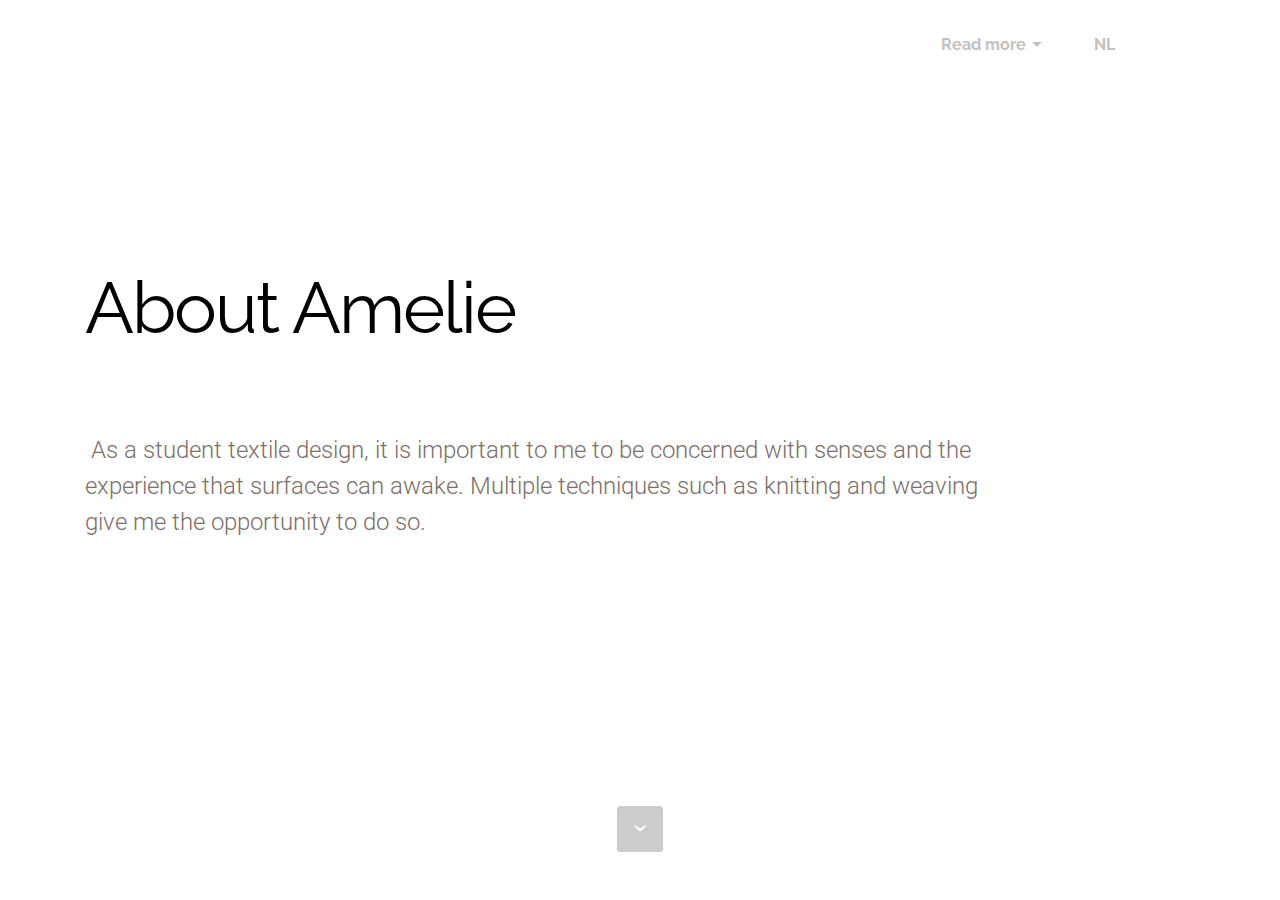
==== commit 16242d7a: "create github pages" ====
--- a/About Amelie.html
+++ b/About Amelie.html
@@ -64,7 +64,7 @@
 
 </section>
 
-<section class="engine"><a rel="external" href="https://mobirise.com">Mobirise Web Page Creator</a></section><section class="mbr-section mbr-section-hero mbr-section-full mbr-section-with-arrow mbr-after-navbar" id="header5-1i" style="background-color: rgb(255, 255, 255);">
+<section class="engine"><a rel="external" href="https://mobirise.com">mobirise.com</a></section><section class="mbr-section mbr-section-hero mbr-section-full mbr-section-with-arrow mbr-after-navbar" id="header5-1i" style="background-color: rgb(255, 255, 255);">
 
     
 
@@ -74,8 +74,8 @@
             <div class="row">
                 <div class="mbr-section col-md-10">
 
-                    <h1 class="mbr-section-title display-1"><span style="font-weight: normal;">Over Amelie</span></h1>
-                    <p class="mbr-section-lead lead">Als studente textielontwerp vind ik het belangrijk om me bezig te houden met de zintuiglijke ervaring die een oppervlakte kan opwekken. Diverse handmatige textiele technieken zoals breien en weven bieden me de mogelijkheid om dit te doen.&nbsp;</p>
+                    <h1 class="mbr-section-title display-1"><span style="font-weight: normal;">About Amelie</span><br><span style="font-weight: normal;"><br></span></h1>
+                    <p class="mbr-section-lead lead">&nbsp;As a student textile design, it is important to me to be concerned with senses and the experience that surfaces can awake. Multiple techniques such as knitting and weaving give me the opportunity to do so.</p>
                     <div class="mbr-section-btn"><a class="btn btn-lg btn-primary" href="https://mobirise.com">DOWNLOAD NOW</a></div>
                 </div>
             </div>
--- a/assets/mobirise/css/mbr-additional.css
+++ b/assets/mobirise/css/mbr-additional.css
@@ -688,6 +688,7 @@
 }
 #header5-1i .mbr-section-title SPAN {
   font-family: 'Raleway', sans-serif;
+  font-size: 72px;
 }
 
 
